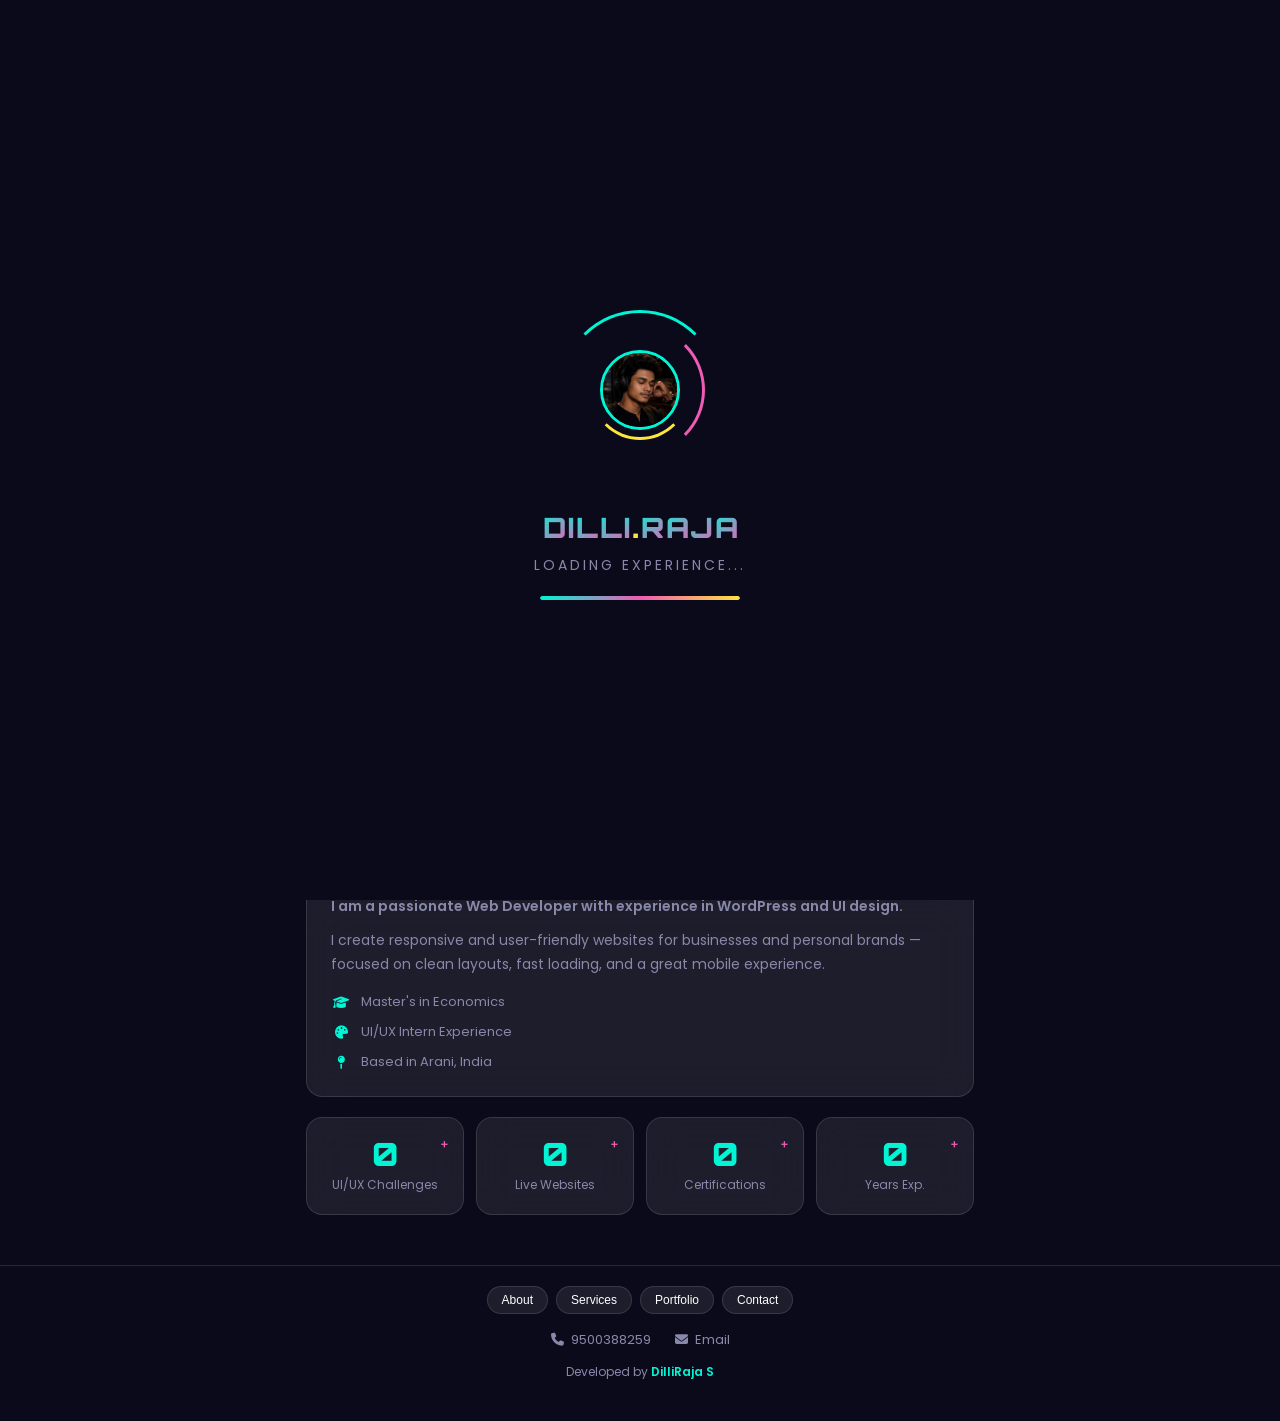
==== model/index.html @ 8b251d55 "Extract website files" ====
<!DOCTYPE html>
<html lang="en">
<head>
    <meta charset="UTF-8">
    <meta name="viewport" content="width=device-width, initial-scale=1.0, maximum-scale=1.0, user-scalable=no">
    <title>DilliRaja S - Web Developer</title>
    <link rel="stylesheet" href="css/style.css">
    <link rel="stylesheet" href="https://cdnjs.cloudflare.com/ajax/libs/font-awesome/6.5.0/css/all.min.css">
    <link href="https://fonts.googleapis.com/css2?family=Poppins:wght@300;400;500;600;700;800;900&family=Orbitron:wght@400;700;900&display=swap" rel="stylesheet">
</head>
<body>

<!-- ==================== LOADING SCREEN ==================== -->
<div id="loading-screen" class="loading-screen">
    <div class="loader-ring-container">
        <div class="loader-ring"></div>
        <div class="loader-ring"></div>
        <div class="loader-ring"></div>
        <div class="profile-loader">
            <div class="profile-img-loader">
                <img src="assets/profile.jpg" alt="DilliRaja">
            </div>
        </div>
    </div>
    <div class="loader-text">
        <span>D</span><span>I</span><span>L</span><span>L</span><span>I</span>
        <span class="loader-dot">.</span>
        <span>R</span><span>A</span><span>J</span><span>A</span>
    </div>
    <div class="loader-subtitle">Loading Experience...</div>
    <div class="loading-bar">
        <div class="loading-bar-fill"></div>
    </div>
</div>

<!-- ==================== SOUND TOGGLE ==================== -->
<button id="sound-toggle" class="sound-toggle" title="Toggle Sound">
    <i class="fas fa-volume-up"></i>
</button>

<!-- ==================== THEME TOGGLE ==================== -->
<button id="theme-toggle" class="theme-toggle" title="Toggle Theme">
    <i class="fas fa-moon"></i>
</button>

<!-- ==================== COLOR PICKER ==================== -->
<button id="color-picker-btn" class="color-picker-btn" title="Change Theme Color">
    <i class="fas fa-palette"></i>
</button>
<div id="color-panel" class="color-panel">
    <div class="color-panel-header">
        <h3>Theme Colors</h3>
        <button onclick="closeColorPanel()"><i class="fas fa-times"></i></button>
    </div>
    <div class="color-panel-grid">
        <button class="color-swatch" data-color="teal" style="--sw1:#00f5d4;--sw2:#00bbf9;" title="Teal Blue">
            <span class="swatch-mix"><i></i><i></i></span><span>Teal Blue</span>
        </button>
        <button class="color-swatch" data-color="neon" style="--sw1:#00ff88;--sw2:#00cc66;" title="Neon Green">
            <span class="swatch-mix"><i></i><i></i></span><span>Neon Green</span>
        </button>
        <button class="color-swatch" data-color="purple" style="--sw1:#a855f7;--sw2:#6d28d9;" title="Purple">
            <span class="swatch-mix"><i></i><i></i></span><span>Purple</span>
        </button>
        <button class="color-swatch" data-color="pink" style="--sw1:#f15bb5;--sw2:#ff6b9d;" title="Pink">
            <span class="swatch-mix"><i></i><i></i></span><span>Pink</span>
        </button>
        <button class="color-swatch" data-color="orange" style="--sw1:#ff8800;--sw2:#ff5500;" title="Orange">
            <span class="swatch-mix"><i></i><i></i></span><span>Orange</span>
        </button>
        <button class="color-swatch" data-color="red" style="--sw1:#ff4444;--sw2:#cc0000;" title="Red">
            <span class="swatch-mix"><i></i><i></i></span><span>Red</span>
        </button>
        <button class="color-swatch" data-color="gold" style="--sw1:#ffd700;--sw2:#ffaa00;" title="Gold">
            <span class="swatch-mix"><i></i><i></i></span><span>Gold</span>
        </button>
        <button class="color-swatch" data-color="ocean" style="--sw1:#0ea5e9;--sw2:#0284c7;" title="Ocean Blue">
            <span class="swatch-mix"><i></i><i></i></span><span>Ocean</span>
        </button>
        <button class="color-swatch" data-color="mint" style="--sw1:#34d399;--sw2:#10b981;" title="Mint">
            <span class="swatch-mix"><i></i><i></i></span><span>Mint</span>
        </button>
        <button class="color-swatch" data-color="coral" style="--sw1:#fb7185;--sw2:#e11d48;" title="Coral">
            <span class="swatch-mix"><i></i><i></i></span><span>Coral</span>
        </button>
        <button class="color-swatch" data-color="lavender" style="--sw1:#c084fc;--sw2:#a855f7;" title="Lavender">
            <span class="swatch-mix"><i></i><i></i></span><span>Lavender</span>
        </button>
        <button class="color-swatch" data-color="sunset" style="--sw1:#f97316;--sw2:#ec4899;" title="Sunset Mix">
            <span class="swatch-mix"><i></i><i></i></span><span>Sunset</span>
        </button>
    </div>
</div>

<!-- ==================== LIGHTBOX ==================== -->
<div id="lightbox" class="lightbox" onclick="closeLightbox()">
    <button class="lightbox-close" onclick="closeLightbox()"><i class="fas fa-times"></i></button>
    <img id="lightbox-img" src="" alt="Preview">
    <div class="lightbox-actions">
        <button onclick="event.stopPropagation();downloadLightboxImage()"><i class="fas fa-download"></i> Download</button>
        <button onclick="event.stopPropagation();shareLightboxImage()"><i class="fas fa-share-alt"></i> Share</button>
    </div>
</div>

<!-- ==================== PARTICLES BACKGROUND ==================== -->
<canvas id="particles-canvas"></canvas>

<!-- ==================== PAGE 1: HOME ==================== -->
<div id="page-home" class="page active">
    <!-- HEADER -->
    <header class="header">
        <div class="header-left">
            <button class="btn-icon back-btn" id="btn-back" title="Back" style="display:none;">
                <i class="fas fa-arrow-left"></i>
            </button>
            <button class="btn-icon whatsapp-btn" title="WhatsApp" onclick="window.open('https://wa.me/9500388259','_blank')">
                <i class="fab fa-whatsapp"></i>
            </button>
        </div>
        <div class="header-center">
            <h2 class="page-title">DILLIRAJA S</h2>
        </div>
        <div class="header-right">
            <button class="btn-icon category-btn" id="btn-categories" title="Categories">
                <i class="fas fa-th-large"></i>
            </button>
            <button class="btn-icon next-btn" id="btn-next" title="Next Section">
                <i class="fas fa-chevron-down"></i>
            </button>
        </div>
    </header>

    <!-- HERO SECTION -->
    <section class="hero-section" id="hero">
        <div class="hero-content">
            <div class="profile-container">
                <div class="profile-ring">
                    <svg viewBox="0 0 200 200">
                        <circle cx="100" cy="100" r="90" class="ring-bg"/>
                        <circle cx="100" cy="100" r="90" class="ring-progress"/>
                    </svg>
                </div>
                <div class="profile-image">
                    <img src="assets/profile.jpg" alt="DilliRaja S">
                </div>
                <div class="profile-status">
                    <span class="status-dot"></span> Available for work
                </div>
            </div>
            <h1 class="hero-name glitch" data-text="DILLIRAJA S">DILLIRAJA S</h1>
            <p class="hero-title">
                <span class="typed-text" id="typed-text"></span>
                <span class="cursor">|</span>
            </p>
            <div class="hero-location">
                <i class="fas fa-map-marker-alt"></i> Arani, India
            </div>
        </div>

        <!-- CURVED CATEGORY BOX -->
        <div class="curved-box" id="curved-box">
            <div class="curved-box-inner">
                <div class="curved-box-header">
                    <h3><i class="fas fa-fire"></i> Explore Services</h3>
                </div>
                <div class="curved-categories">
                    <button class="curved-cat-item" data-category="about" onclick="navigateTo('about')">
                        <div class="cat-icon"><i class="fas fa-user"></i></div>
                        <span>About</span>
                    </button>
                    <button class="curved-cat-item" data-category="services" onclick="navigateTo('services')">
                        <div class="cat-icon"><i class="fas fa-cogs"></i></div>
                        <span>Services</span>
                    </button>
                    <button class="curved-cat-item" data-category="portfolio" onclick="navigateTo('portfolio')">
                        <div class="cat-icon"><i class="fas fa-briefcase"></i></div>
                        <span>Portfolio</span>
                    </button>
                    <button class="curved-cat-item" data-category="social" onclick="navigateTo('social')">
                        <div class="cat-icon"><i class="fas fa-share-alt"></i></div>
                        <span>Social</span>
                    </button>
                    <button class="curved-cat-item" data-category="contact" onclick="navigateTo('contact')">
                        <div class="cat-icon"><i class="fas fa-phone"></i></div>
                        <span>Contact</span>
                    </button>
                    <button class="curved-cat-item" data-category="form" onclick="navigateTo('form')">
                        <div class="cat-icon"><i class="fas fa-paper-plane"></i></div>
                        <span>Enquiry</span>
                    </button>
                </div>
            </div>
        </div>
    </section>

    <!-- MY STORY SECTION -->
    <section class="section" id="story-section">
        <div class="section-inner">
            <h2 class="section-title"><span class="title-accent"></span> My Story</h2>
            <div class="story-card glass-card">
                <div class="story-text">
                    <p class="story-highlight">I am a passionate Web Developer with experience in WordPress and UI design.</p>
                    <p>I create responsive and user-friendly websites for businesses and personal brands — focused on clean layouts, fast loading, and a great mobile experience.</p>
                </div>
                <div class="story-details">
                    <div class="story-item"><i class="fas fa-graduation-cap"></i> Master's in Economics</div>
                    <div class="story-item"><i class="fas fa-palette"></i> UI/UX Intern Experience</div>
                    <div class="story-item"><i class="fas fa-map-pin"></i> Based in Arani, India</div>
                </div>
            </div>
            <div class="stats-grid">
                <div class="stat-card glass-card" data-count="100">
                    <div class="stat-number">0</div>
                    <div class="stat-label">UI/UX Challenges</div>
                    <div class="stat-plus">+</div>
                </div>
                <div class="stat-card glass-card" data-count="10">
                    <div class="stat-number">0</div>
                    <div class="stat-label">Live Websites</div>
                    <div class="stat-plus">+</div>
                </div>
                <div class="stat-card glass-card" data-count="5">
                    <div class="stat-number">0</div>
                    <div class="stat-label">Certifications</div>
                    <div class="stat-plus">+</div>
                </div>
                <div class="stat-card glass-card" data-count="1">
                    <div class="stat-number">0</div>
                    <div class="stat-label">Years Exp.</div>
                    <div class="stat-plus">+</div>
                </div>
            </div>
        </div>
    </section>

    <!-- FOOTER -->
    <footer class="footer">
        <div class="footer-categories">
            <button onclick="navigateTo('about')">About</button>
            <button onclick="navigateTo('services')">Services</button>
            <button onclick="navigateTo('portfolio')">Portfolio</button>
            <button onclick="navigateTo('contact')">Contact</button>
        </div>
        <div class="footer-contact">
            <a href="tel:+9500388259"><i class="fas fa-phone"></i> 9500388259</a>
            <a href="mailto:dilliraja20et03@gmail.com"><i class="fas fa-envelope"></i> Email</a>
        </div>
        <div class="footer-developer">
            Developed by <span class="developer-name" id="developer-link">DilliRaja S</span>
        </div>
    </footer>
</div>

<!-- ==================== PAGE 2: CATEGORIES LIST ==================== -->
<div id="page-categories" class="page">
    <header class="header">
        <div class="header-left">
            <button class="btn-icon back-btn" onclick="navigateTo('home')">
                <i class="fas fa-arrow-left"></i>
            </button>
        </div>
        <div class="header-center">
            <h2 class="page-title">Categories</h2>
        </div>
        <div class="header-right"></div>
    </header>
    <section class="section categories-page">
        <div class="categories-grid">
            <button class="category-card glass-card game-hover" onclick="navigateTo('about')">
                <div class="cat-card-icon" style="--cat-color: #00f5d4;"><i class="fas fa-user-circle"></i></div>
                <h3>About</h3>
                <p>My story & journey</p>
                <div class="cat-arrow"><i class="fas fa-arrow-right"></i></div>
            </button>
            <button class="category-card glass-card game-hover" onclick="navigateTo('services')">
                <div class="cat-card-icon" style="--cat-color: #fee440;"><i class="fas fa-concierge-bell"></i></div>
                <h3>Services</h3>
                <p>What I offer</p>
                <div class="cat-arrow"><i class="fas fa-arrow-right"></i></div>
            </button>
            <button class="category-card glass-card game-hover" onclick="navigateTo('portfolio')">
                <div class="cat-card-icon" style="--cat-color: #f15bb5;"><i class="fas fa-images"></i></div>
                <h3>Portfolio</h3>
                <p>My work showcase</p>
                <div class="cat-arrow"><i class="fas fa-arrow-right"></i></div>
            </button>
            <button class="category-card glass-card game-hover" onclick="navigateTo('social')">
                <div class="cat-card-icon" style="--cat-color: #9b5de5;"><i class="fas fa-link"></i></div>
                <h3>Social Media</h3>
                <p>Connect with me</p>
                <div class="cat-arrow"><i class="fas fa-arrow-right"></i></div>
            </button>
            <button class="category-card glass-card game-hover" onclick="navigateTo('contact')">
                <div class="cat-card-icon" style="--cat-color: #00bbf9;"><i class="fas fa-address-card"></i></div>
                <h3>Contact</h3>
                <p>Get in touch</p>
                <div class="cat-arrow"><i class="fas fa-arrow-right"></i></div>
            </button>
            <button class="category-card glass-card game-hover" onclick="navigateTo('form')">
                <div class="cat-card-icon" style="--cat-color: #00f5a0;"><i class="fas fa-paper-plane"></i></div>
                <h3>Enquiry Form</h3>
                <p>Request a quote</p>
                <div class="cat-arrow"><i class="fas fa-arrow-right"></i></div>
            </button>
        </div>
    </section>
</div>

<!-- ==================== ABOUT PAGE ==================== -->
<div id="page-about" class="page">
    <header class="header">
        <div class="header-left">
            <button class="btn-icon back-btn" onclick="goBack()">
                <i class="fas fa-arrow-left"></i>
            </button>
        </div>
        <div class="header-center">
            <h2 class="page-title">About Me</h2>
        </div>
        <div class="header-right">
            <button class="btn-icon" onclick="window.open('https://wa.me/9500388259','_blank')">
                <i class="fab fa-whatsapp"></i>
            </button>
        </div>
    </header>
    <section class="section about-page">
        <div class="about-hero">
            <div class="about-profile">
                <div class="about-img-wrapper">
                    <img src="assets/profile.jpg" alt="DilliRaja S">
                    <div class="about-img-ring"></div>
                </div>
                <h2 class="about-name">DilliRaja S</h2>
                <p class="about-role">Web Developer & UI/UX Designer</p>
            </div>
        </div>
        <div class="about-story glass-card">
            <h3><i class="fas fa-book-open"></i> My Story</h3>
            <p>I am a passionate Web Developer with experience in WordPress and UI design.</p>
            <p>I create responsive and user-friendly websites for businesses and personal brands — focused on clean layouts, fast loading, and a great mobile experience.</p>
            <div class="about-details">
                <div class="about-detail-item"><i class="fas fa-graduation-cap"></i><span>Master's in Economics</span></div>
                <div class="about-detail-item"><i class="fas fa-palette"></i><span>UI/UX Intern Experience</span></div>
                <div class="about-detail-item"><i class="fas fa-map-pin"></i><span>Based in Arani, India</span></div>
            </div>
        </div>
        <div class="stats-grid">
            <div class="stat-card glass-card" data-count="100">
                <div class="stat-number">0</div>
                <div class="stat-label">UI/UX Challenges</div>
                <div class="stat-plus">+</div>
            </div>
            <div class="stat-card glass-card" data-count="10">
                <div class="stat-number">0</div>
                <div class="stat-label">Live Websites</div>
                <div class="stat-plus">+</div>
            </div>
            <div class="stat-card glass-card" data-count="5">
                <div class="stat-number">0</div>
                <div class="stat-label">Certifications</div>
                <div class="stat-plus">+</div>
            </div>
            <div class="stat-card glass-card" data-count="1">
                <div class="stat-number">0</div>
                <div class="stat-label">Years Exp.</div>
                <div class="stat-plus">+</div>
            </div>
        </div>
    </section>
</div>

<!-- ==================== SERVICES PAGE ==================== -->
<div id="page-services" class="page">
    <header class="header">
        <div class="header-left">
            <button class="btn-icon back-btn" onclick="goBack()">
                <i class="fas fa-arrow-left"></i>
            </button>
        </div>
        <div class="header-center">
            <h2 class="page-title">Services</h2>
        </div>
        <div class="header-right">
            <button class="btn-icon" onclick="window.open('https://wa.me/9500388259','_blank')">
                <i class="fab fa-whatsapp"></i>
            </button>
        </div>
    </header>
    <section class="section services-page">
        <!-- LOGO DESIGN -->
        <div class="service-section">
            <div class="service-header game-hover" onclick="toggleService(this)">
                <div class="service-icon" style="--svc-color: #00f5d4;"><i class="fas fa-paint-brush"></i></div>
                <h3>Logo Design</h3>
                <i class="fas fa-chevron-down toggle-icon"></i>
            </div>
            <div class="service-content">
                <p class="service-desc">Custom logo designs crafted to represent your brand identity.</p>
                <div class="logo-showcase">
                    <div class="logo-card game-hover" style="--logo-bg: linear-gradient(135deg, #ff4444, #cc0000);" onclick="openLightbox('assets/logo1.jpg')">
                        <div class="logo-display">
                            <img src="assets/logo1.jpg" alt="Red Logo" style="width:100%;height:100%;object-fit:cover;border-radius:50%;">
                        </div>
                        <span class="logo-label">Logo 1 - Red</span>
                        <p class="logo-explain">Bold & Passionate - Red symbolizes energy, power, and determination. Used for brands that want to grab attention instantly and create a sense of urgency.</p>
                    </div>
                    <div class="logo-card game-hover" style="--logo-bg: linear-gradient(135deg, #4488ff, #0044cc);" onclick="openLightbox('assets/logo2.jpg')">
                        <div class="logo-display">
                            <img src="assets/logo2.jpg" alt="Blue Logo" style="width:100%;height:100%;object-fit:cover;border-radius:50%;">
                        </div>
                        <span class="logo-label">Logo 2 - Blue</span>
                        <p class="logo-explain">Trust & Professional - Blue conveys reliability, wisdom, and confidence. The go-to color for corporate, tech, and finance brands worldwide.</p>
                    </div>
                    <div class="logo-card game-hover" style="--logo-bg: linear-gradient(135deg, #44cc44, #228822);" onclick="openLightbox('assets/logo3.jpg')">
                        <div class="logo-display">
                            <img src="assets/logo3.jpg" alt="Green Logo" style="width:100%;height:100%;object-fit:cover;border-radius:50%;">
                        </div>
                        <span class="logo-label">Logo 3 - Green</span>
                        <p class="logo-explain">Growth & Harmony - Green represents nature, health, and prosperity. Perfect for eco-friendly, wellness, and sustainability brands.</p>
                    </div>
                    <div class="logo-card game-hover" style="--logo-bg: linear-gradient(135deg, #885533, #553311);" onclick="openLightbox('assets/logo4.jpg')">
                        <div class="logo-display">
                            <img src="assets/logo4.jpg" alt="Brown Logo" style="width:100%;height:100%;object-fit:cover;border-radius:50%;">
                        </div>
                        <span class="logo-label">Logo 4 - Brown</span>
                        <p class="logo-explain">Earth & Stability - Brown evokes warmth, reliability, and organic feel. Suited for artisan, heritage, and handcrafted brands.</p>
                    </div>
                </div>
            </div>
        </div>

        <!-- RESPONSIVE WEBSITE BUILDER -->
        <div class="service-section">
            <div class="service-header game-hover" onclick="toggleService(this)">
                <div class="service-icon" style="--svc-color: #fee440;"><i class="fas fa-laptop-code"></i></div>
                <h3>Responsive Website Builder</h3>
                <i class="fas fa-chevron-down toggle-icon"></i>
            </div>
            <div class="service-content">
                <div class="sub-service">
                    <h4><i class="fas fa-file-code"></i> Static Website</h4>
                    <p>Clean, fast-loading static websites perfect for portfolios and landing pages.</p>
                    <a href="https://dillistudio.github.io/dilliraja/" target="_blank" class="demo-link game-hover">
                        <i class="fas fa-external-link-alt"></i> View Demo - ₹300 Website
                    </a>
                </div>
                <div class="sub-service">
                    <h4><i class="fas fa-database"></i> Dynamic Website</h4>
                    <p>Interactive websites with dynamic content and database integration.</p>
                    <a href="https://kashvivastralaya.com" target="_blank" class="demo-link game-hover">
                        <i class="fas fa-external-link-alt"></i> View Demo - E-Commerce Site
                    </a>
                </div>
                <div class="sub-service">
                    <h4><i class="fas fa-rocket"></i> Advanced Website</h4>
                    <p>Full-featured websites with admin panels, email support, and custom design.</p>
                    <a href="https://dsdsarees.lovable.app" target="_blank" class="demo-link game-hover">
                        <i class="fas fa-external-link-alt"></i> View Demo - Advanced Site
                    </a>
                </div>
            </div>
        </div>

        <!-- POST GENERATION -->
        <div class="service-section">
            <div class="service-header game-hover" onclick="toggleService(this)">
                <div class="service-icon" style="--svc-color: #f15bb5;"><i class="fas fa-pen-nib"></i></div>
                <h3>Post Generation</h3>
                <i class="fas fa-chevron-down toggle-icon"></i>
            </div>
            <div class="service-content">
                <p class="service-desc">Creative social media posts and promotional content for your business.</p>
                <div class="post-samples">
                    <div class="post-sample glass-card">
                        <div class="post-preview" style="background: linear-gradient(135deg, #667eea, #764ba2);">
                            <i class="fas fa-image"></i>
                        </div>
                        <span>Social Media Post</span>
                    </div>
                    <div class="post-sample glass-card">
                        <div class="post-preview" style="background: linear-gradient(135deg, #f093fb, #f5576c);">
                            <i class="fas fa-bullhorn"></i>
                        </div>
                        <span>Promotional Post</span>
                    </div>
                    <div class="post-sample glass-card">
                        <div class="post-preview" style="background: linear-gradient(135deg, #4facfe, #00f2fe);">
                            <i class="fas fa-ad"></i>
                        </div>
                        <span>Advertisement</span>
                    </div>
                </div>
            </div>
        </div>

        <!-- SOCIAL MEDIA MANAGEMENT -->
        <div class="service-section">
            <div class="service-header game-hover" onclick="toggleService(this)">
                <div class="service-icon" style="--svc-color: #9b5de5;"><i class="fas fa-share-alt"></i></div>
                <h3>Social Media Management</h3>
                <i class="fas fa-chevron-down toggle-icon"></i>
            </div>
            <div class="service-content">
                <p class="service-desc">Complete social media management including content creation, scheduling, and analytics.</p>
                <div class="sm-features">
                    <div class="sm-feature"><i class="fab fa-instagram"></i> Instagram</div>
                    <div class="sm-feature"><i class="fab fa-facebook"></i> Facebook</div>
                    <div class="sm-feature"><i class="fab fa-linkedin"></i> LinkedIn</div>
                    <div class="sm-feature"><i class="fab fa-twitter"></i> Twitter</div>
                </div>
            </div>
        </div>

        <!-- PRICING -->
        <div class="service-section">
            <div class="service-header game-hover" onclick="toggleService(this)">
                <div class="service-icon" style="--svc-color: #00f5a0;"><i class="fas fa-tags"></i></div>
                <h3>Pricing Plans</h3>
                <i class="fas fa-chevron-down toggle-icon"></i>
            </div>
            <div class="service-content">
                <div class="pricing-grid">
                    <div class="pricing-card glass-card">
                        <div class="pricing-badge">Basic</div>
                        <div class="pricing-price">₹300</div>
                        <p>Mini Website with Free Domain</p>
                        <span class="pricing-note">One Time Payment</span>
                    </div>
                    <div class="pricing-card glass-card">
                        <div class="pricing-badge">Plus</div>
                        <div class="pricing-price">₹500</div>
                        <p>Custom Design Website</p>
                    </div>
                    <div class="pricing-card glass-card">
                        <div class="pricing-badge">Static</div>
                        <div class="pricing-price">₹1,200</div>
                        <p>Static Website</p>
                    </div>
                    <div class="pricing-card glass-card">
                        <div class="pricing-badge">Static+</div>
                        <div class="pricing-price">₹3,000</div>
                        <p>Static + Own Domain</p>
                    </div>
                    <div class="pricing-card glass-card">
                        <div class="pricing-badge">Custom</div>
                        <div class="pricing-price">₹5,000</div>
                        <p>Static + Custom Design</p>
                    </div>
                    <div class="pricing-card glass-card">
                        <div class="pricing-badge">E-Commerce</div>
                        <div class="pricing-price">₹5,000</div>
                        <p>E-Commerce Website</p>
                    </div>
                    <div class="pricing-card glass-card">
                        <div class="pricing-badge">E-Com+</div>
                        <div class="pricing-price">₹7,000</div>
                        <p>E-Commerce + Admin Panel</p>
                    </div>
                    <div class="pricing-card glass-card featured">
                        <div class="pricing-badge">Premium</div>
                        <div class="pricing-price">₹10,000</div>
                        <p>E-Com + Custom + Admin + Domain</p>
                    </div>
                    <div class="pricing-card glass-card">
                        <div class="pricing-badge">Advanced</div>
                        <div class="pricing-price">₹10,000</div>
                        <p>Advanced Website</p>
                    </div>
                    <div class="pricing-card glass-card">
                        <div class="pricing-badge">Advanced+</div>
                        <div class="pricing-price">₹12,000</div>
                        <p>Advanced + Own Domain</p>
                    </div>
                    <div class="pricing-card glass-card featured">
                        <div class="pricing-badge">Pro</div>
                        <div class="pricing-price">₹15,000</div>
                        <p>Advanced + Domain + Admin + Email + Custom</p>
                    </div>
                    <div class="pricing-card glass-card">
                        <div class="pricing-badge">Enterprise</div>
                        <div class="pricing-price">₹20,000+</div>
                        <p>More Products & Solutions</p>
                    </div>
                </div>
            </div>
        </div>
    </section>
</div>

<!-- ==================== PORTFOLIO PAGE ==================== -->
<div id="page-portfolio" class="page">
    <header class="header">
        <div class="header-left">
            <button class="btn-icon back-btn" onclick="goBack()">
                <i class="fas fa-arrow-left"></i>
            </button>
        </div>
        <div class="header-center">
            <h2 class="page-title">Portfolio</h2>
        </div>
        <div class="header-right">
            <button class="btn-icon" onclick="window.open('https://wa.me/9500388259','_blank')">
                <i class="fab fa-whatsapp"></i>
            </button>
        </div>
    </header>
    <section class="section portfolio-page">
        <div class="portfolio-grid">
            <div class="portfolio-card glass-card game-hover">
                <div class="portfolio-img" style="background: linear-gradient(135deg, #ff6b6b, #ee5a24);">
                    <i class="fas fa-palette"></i>
                </div>
                <div class="portfolio-info">
                    <h3>Logo Design Collection</h3>
                    <p>Custom brand identity logos</p>
                    <div class="portfolio-tags">
                        <span>Logo</span><span>Branding</span><span>Design</span>
                    </div>
                </div>
            </div>
            <a href="https://dillistudio.github.io/dilliraja/" target="_blank" class="portfolio-card glass-card game-hover">
                <div class="portfolio-img" style="background: linear-gradient(135deg, #00f5d4, #00bbf9);">
                    <i class="fas fa-mobile-alt"></i>
                </div>
                <div class="portfolio-info">
                    <h3>Mini Website - ₹300</h3>
                    <p>Responsive mini website with free domain</p>
                    <span class="demo-badge"><i class="fas fa-external-link-alt"></i> Live Demo</span>
                </div>
            </a>
            <a href="https://dillistudio.github.io/kickstartdigital" target="_blank" class="portfolio-card glass-card game-hover">
                <div class="portfolio-img" style="background: linear-gradient(135deg, #fee440, #f15bb5);">
                    <i class="fas fa-globe"></i>
                </div>
                <div class="portfolio-info">
                    <h3>Static Website - ₹1,200</h3>
                    <p>Professional static website</p>
                    <span class="demo-badge"><i class="fas fa-external-link-alt"></i> Live Demo</span>
                </div>
            </a>
            <a href="https://test.learnova.in" target="_blank" class="portfolio-card glass-card game-hover">
                <div class="portfolio-img" style="background: linear-gradient(135deg, #9b5de5, #f15bb5);">
                    <i class="fas fa-server"></i>
                </div>
                <div class="portfolio-info">
                    <h3>5 Page Static - ₹5,000</h3>
                    <p>Static website with own domain</p>
                    <span class="demo-badge"><i class="fas fa-external-link-alt"></i> Live Demo</span>
                </div>
            </a>
            <a href="https://kashvivastralaya.com" target="_blank" class="portfolio-card glass-card game-hover">
                <div class="portfolio-img" style="background: linear-gradient(135deg, #00bbf9, #9b5de5);">
                    <i class="fas fa-shopping-cart"></i>
                </div>
                <div class="portfolio-info">
                    <h3>E-Commerce Site - ₹7,000</h3>
                    <p>Dynamic e-commerce with own domain</p>
                    <span class="demo-badge"><i class="fas fa-external-link-alt"></i> Live Demo</span>
                </div>
            </a>
            <a href="https://dsdsarees.lovable.app" target="_blank" class="portfolio-card glass-card game-hover">
                <div class="portfolio-img" style="background: linear-gradient(135deg, #f5576c, #ff6b6b);">
                    <i class="fas fa-rocket"></i>
                </div>
                <div class="portfolio-info">
                    <h3>Advanced Website</h3>
                    <p>Email, login, admin, product management</p>
                    <span class="demo-badge"><i class="fas fa-external-link-alt"></i> Live Demo</span>
                </div>
            </a>
        </div>

        <!-- POSTS SECTION -->
        <div class="posts-section">
            <h3 class="section-subtitle"><i class="fas fa-pen-fancy"></i> Duzhine IT Solutions - Posts</h3>
            <div class="posts-grid">
                <div class="post-card glass-card game-hover" onclick="openLightbox('assets/post%201.png')">
                    <div class="post-thumb" style="background: url('assets/post%201.png') center/cover, linear-gradient(135deg, #667eea, #764ba2);">
                    </div>
                    <span>Post 1</span>
                </div>
                <div class="post-card glass-card game-hover" onclick="openLightbox('assets/post%202.png')">
                    <div class="post-thumb" style="background: url('assets/post%202.png') center/cover, linear-gradient(135deg, #f093fb, #f5576c);">
                    </div>
                    <span>Post 2</span>
                </div>
                <div class="post-card glass-card game-hover" onclick="openLightbox('assets/post%203.png')">
                    <div class="post-thumb" style="background: url('assets/post%203.png') center/cover, linear-gradient(135deg, #4facfe, #00f2fe);">
                    </div>
                    <span>Post 3</span>
                </div>
                <div class="post-card glass-card game-hover" onclick="openLightbox('assets/post%204.png')">
                    <div class="post-thumb" style="background: url('assets/post%204.png') center/cover, linear-gradient(135deg, #43e97b, #38f9d7);">
                    </div>
                    <span>Post 4</span>
                </div>
                <div class="post-card glass-card game-hover" onclick="openLightbox('assets/post%205.png')">
                    <div class="post-thumb" style="background: url('assets/post%205.png') center/cover, linear-gradient(135deg, #fa709a, #fee140);">
                    </div>
                    <span>Post 5</span>
                </div>
                <div class="post-card glass-card game-hover" onclick="openLightbox('assets/post%206.png')">
                    <div class="post-thumb" style="background: url('assets/post%206.png') center/cover, linear-gradient(135deg, #a18cd1, #fbc2eb);">
                    </div>
                    <span>Post 6</span>
                </div>
            </div>
        </div>
    </section>
</div>

<!-- ==================== SOCIAL MEDIA PAGE ==================== -->
<div id="page-social" class="page">
    <header class="header">
        <div class="header-left">
            <button class="btn-icon back-btn" onclick="goBack()">
                <i class="fas fa-arrow-left"></i>
            </button>
        </div>
        <div class="header-center">
            <h2 class="page-title">Social Media</h2>
        </div>
        <div class="header-right"></div>
    </header>
    <section class="section social-page">
        <div class="social-links">
            <a href="https://www.instagram.com/im_dilliraja?igsh=MXZ1OHJnYTZiNmQ2Zg==" target="_blank" class="social-card glass-card game-hover" style="--social-color: #E4405F;">
                <div class="social-icon"><i class="fab fa-instagram"></i></div>
                <div class="social-info">
                    <h3>Instagram</h3>
                    <p>@im_dilliraja</p>
                </div>
                <i class="fas fa-external-link-alt social-arrow"></i>
            </a>
            <a href="https://www.facebook.com/dilli.raja.5264" target="_blank" class="social-card glass-card game-hover" style="--social-color: #1877F2;">
                <div class="social-icon"><i class="fab fa-facebook-f"></i></div>
                <div class="social-info">
                    <h3>Facebook</h3>
                    <p>Dilli Raja</p>
                </div>
                <i class="fas fa-external-link-alt social-arrow"></i>
            </a>
            <a href="https://www.linkedin.com/in/dilliraja-s-88a68327a?utm_source=share_via&utm_content=profile&utm_medium=member_android" target="_blank" class="social-card glass-card game-hover" style="--social-color: #0A66C2;">
                <div class="social-icon"><i class="fab fa-linkedin-in"></i></div>
                <div class="social-info">
                    <h3>LinkedIn</h3>
                    <p>DilliRaja S</p>
                </div>
                <i class="fas fa-external-link-alt social-arrow"></i>
            </a>
            <a href="https://dillistudio.github.io/dilliraja/" target="_blank" class="social-card glass-card game-hover" style="--social-color: #00f5d4;">
                <div class="social-icon"><i class="fas fa-globe"></i></div>
                <div class="social-info">
                    <h3>Portfolio</h3>
                    <p>dillistudio.github.io</p>
                </div>
                <i class="fas fa-external-link-alt social-arrow"></i>
            </a>
            <div class="social-card glass-card coming-soon" style="--social-color: #333;">
                <div class="social-icon"><i class="fab fa-github"></i></div>
                <div class="social-info">
                    <h3>GitHub</h3>
                    <p>Coming Soon</p>
                </div>
                <span class="coming-badge">Soon</span>
            </div>
            <div class="social-card glass-card coming-soon" style="--social-color: #333;">
                <div class="social-icon"><i class="fas fa-ellipsis-h"></i></div>
                <div class="social-info">
                    <h3>More</h3>
                    <p>Coming Soon</p>
                </div>
                <span class="coming-badge">Soon</span>
            </div>
        </div>
    </section>
</div>

<!-- ==================== CONTACT PAGE ==================== -->
<div id="page-contact" class="page">
    <header class="header">
        <div class="header-left">
            <button class="btn-icon back-btn" onclick="goBack()">
                <i class="fas fa-arrow-left"></i>
            </button>
        </div>
        <div class="header-center">
            <h2 class="page-title">Contact</h2>
        </div>
        <div class="header-right"></div>
    </header>
    <section class="section contact-page">
        <div class="contact-cards">
            <a href="tel:+9500388259" class="contact-card glass-card game-hover">
                <div class="contact-icon"><i class="fas fa-phone-alt"></i></div>
                <h3>Phone</h3>
                <p>+91 9500388259</p>
            </a>
            <a href="mailto:dilliraja20et03@gmail.com" class="contact-card glass-card game-hover">
                <div class="contact-icon"><i class="fas fa-envelope"></i></div>
                <h3>Email</h3>
                <p>dilliraja20et03@gmail.com</p>
            </a>
            <div class="contact-card glass-card game-hover" onclick="window.open('https://wa.me/9500388259','_blank')">
                <div class="contact-icon" style="background: #25D366;"><i class="fab fa-whatsapp"></i></div>
                <h3>WhatsApp</h3>
                <p>Chat with me</p>
            </div>
        </div>

        <!-- SAVE CONTACT -->
        <div class="save-contact-section glass-card">
            <h3><i class="fas fa-address-book"></i> Save Contact</h3>
            <p>Save my contact details to your phone</p>
            <button class="btn-primary game-hover" id="btn-save-contact">
                <i class="fas fa-download"></i> Save Contact Card
            </button>
            <button class="btn-secondary game-hover" id="btn-share-contact">
                <i class="fas fa-share-alt"></i> Share Contact
            </button>
        </div>

        <!-- SHARE TO DEVICES -->
        <div class="share-devices glass-card">
            <h3><i class="fas fa-share-alt"></i> Share to Devices</h3>
            <p>Send my profile to any device</p>
            <div class="share-device-grid">
                <button class="share-device-btn game-hover" onclick="shareVia('bluetooth')">
                    <i class="fas fa-bluetooth-b"></i>
                    <span>Bluetooth</span>
                </button>
                <button class="share-device-btn game-hover" onclick="shareVia('email')">
                    <i class="fas fa-envelope"></i>
                    <span>Email</span>
                </button>
                <button class="share-device-btn game-hover" onclick="shareVia('whatsapp')">
                    <i class="fab fa-whatsapp"></i>
                    <span>WhatsApp</span>
                </button>
                <button class="share-device-btn game-hover" onclick="shareVia('telegram')">
                    <i class="fab fa-telegram"></i>
                    <span>Telegram</span>
                </button>
                <button class="share-device-btn game-hover" onclick="shareVia('sms')">
                    <i class="fas fa-sms"></i>
                    <span>SMS</span>
                </button>
                <button class="share-device-btn game-hover" onclick="shareVia('clipboard')">
                    <i class="fas fa-copy"></i>
                    <span>Copy Link</span>
                </button>
            </div>
        </div>

        <!-- BOOK VIA WHATSAPP -->
        <div class="whatsapp-book glass-card">
            <h3><i class="fab fa-whatsapp"></i> Book via WhatsApp</h3>
            <p>Quick booking for website development</p>
            <a href="https://wa.me/9500388259?text=Hi%20DilliRaja!%20I%20want%20to%20book%20a%20website." target="_blank" class="btn-whatsapp game-hover">
                <i class="fab fa-whatsapp"></i> Book Now - 9500388259
            </a>
        </div>
    </section>
</div>

<!-- ==================== ENQUIRY FORM PAGE ==================== -->
<div id="page-form" class="page">
    <header class="header">
        <div class="header-left">
            <button class="btn-icon back-btn" onclick="goBack()">
                <i class="fas fa-arrow-left"></i>
            </button>
        </div>
        <div class="header-center">
            <h2 class="page-title">Enquiry Form</h2>
        </div>
        <div class="header-right"></div>
    </header>
    <section class="section form-page">
        <form id="enquiry-form" class="enquiry-form glass-card">
            <div class="form-group">
                <label><i class="fas fa-user"></i> Name</label>
                <input type="text" id="form-name" placeholder="Your Name" required>
            </div>
            <div class="form-group">
                <label><i class="fas fa-envelope"></i> Email</label>
                <input type="email" id="form-email" placeholder="Your Email" required>
            </div>
            <div class="form-group">
                <label><i class="fas fa-phone"></i> Phone Number</label>
                <input type="tel" id="form-phone" placeholder="Your Phone Number" required>
            </div>
            <div class="form-group">
                <label><i class="fas fa-concierge-bell"></i> Select Service</label>
                <select id="form-service" required>
                    <option value="">-- Select a Plan --</option>
                    <option value="300">₹300 - Mini Website with Free Domain (One Time)</option>
                    <option value="500">₹500 - Plus Custom Design</option>
                    <option value="1000">₹1,000 - Static Website</option>
                    <option value="3000">₹3,000 - Static + Own Domain</option>
                    <option value="5000">₹5,000 - Static + Custom Design</option>
                    <option value="5000-ecom">₹5,000 - E-Commerce Website</option>
                    <option value="7000">₹7,000 - E-Commerce + Admin Panel</option>
                    <option value="10000-ecom">₹10,000 - E-Com + Custom + Admin + Domain</option>
                    <option value="10000-adv">₹10,000 - Advanced Website</option>
                    <option value="12000">₹12,000 - Advanced + Own Domain</option>
                    <option value="15000">₹15,000 - Advanced + Domain + Admin + Email + Custom</option>
                    <option value="20000">₹20,000+ - More Products</option>
                </select>
            </div>
            <div class="form-group">
                <label><i class="fas fa-comment"></i> Message (Optional)</label>
                <textarea id="form-message" placeholder="Tell me about your project..." rows="3"></textarea>
            </div>
            <button type="submit" class="btn-primary btn-submit game-hover">
                <i class="fas fa-paper-plane"></i> Send Enquiry
            </button>
        </form>
    </section>
</div>

<!-- ==================== TOAST NOTIFICATION ==================== -->
<div id="toast" class="toast"></div>

<script src="js/script.js"></script>
</body>
</html>
---- model/css/style.css ----
/* ==================== RESET & BASE ==================== */
* {
    margin: 0;
    padding: 0;
    box-sizing: border-box;
}

:root {
    --primary: #00f5d4;
    --primary-dark: #00c4aa;
    --secondary: #fee440;
    --accent: #f15bb5;
    --bg-dark: #0a0a1a;
    --bg-card: rgba(255, 255, 255, 0.05);
    --text: #ffffff;
    --text-muted: #8888aa;
    --glass: rgba(255, 255, 255, 0.08);
    --glass-border: rgba(255, 255, 255, 0.12);
    --shadow: 0 8px 32px rgba(0, 0, 0, 0.4);
    --radius: 16px;
    --radius-sm: 10px;
    --transition: all 0.3s cubic-bezier(0.4, 0, 0.2, 1);
}

body.light-theme {
    --bg-dark: #f0f2f5;
    --bg-card: rgba(0, 0, 0, 0.03);
    --text: #1a1a2e;
    --text-muted: #555577;
    --glass: rgba(255, 255, 255, 0.7);
    --glass-border: rgba(0, 0, 0, 0.1);
    --shadow: 0 8px 32px rgba(0, 0, 0, 0.1);
}

html {
    scroll-behavior: smooth;
}

body {
    font-family: 'Poppins', sans-serif;
    background: var(--bg-dark);
    color: var(--text);
    min-height: 100vh;
    overflow-x: hidden;
    -webkit-tap-highlight-color: transparent;
}

/* ==================== PARTICLES CANVAS ==================== */
#particles-canvas {
    position: fixed;
    top: 0;
    left: 0;
    width: 100%;
    height: 100%;
    z-index: 0;
    pointer-events: none;
}

/* ==================== LOADING SCREEN ==================== */
.loading-screen {
    position: fixed;
    top: 0;
    left: 0;
    width: 100%;
    height: 100%;
    background: var(--bg-dark);
    display: flex;
    flex-direction: column;
    align-items: center;
    justify-content: center;
    z-index: 10000;
    transition: opacity 0.6s ease, visibility 0.6s ease;
}

.loading-screen.hidden {
    opacity: 0;
    visibility: hidden;
    pointer-events: none;
}

.loader-ring-container {
    position: relative;
    width: 180px;
    height: 180px;
    margin-bottom: 30px;
}

.loader-ring {
    position: absolute;
    top: 50%;
    left: 50%;
    border-radius: 50%;
    border: 3px solid transparent;
    animation: spin 2s linear infinite;
}

.loader-ring:nth-child(1) {
    width: 160px;
    height: 160px;
    margin: -80px 0 0 -80px;
    border-top-color: var(--primary);
    animation-duration: 2s;
}

.loader-ring:nth-child(2) {
    width: 130px;
    height: 130px;
    margin: -65px 0 0 -65px;
    border-right-color: var(--accent);
    animation-duration: 1.5s;
    animation-direction: reverse;
}

.loader-ring:nth-child(3) {
    width: 100px;
    height: 100px;
    margin: -50px 0 0 -50px;
    border-bottom-color: var(--secondary);
    animation-duration: 1s;
}

@keyframes spin {
    to { transform: rotate(360deg); }
}

.profile-loader {
    position: absolute;
    top: 50%;
    left: 50%;
    transform: translate(-50%, -50%);
    width: 80px;
    height: 80px;
    border-radius: 50%;
    overflow: hidden;
    border: 3px solid var(--primary);
    animation: pulse-glow 1.5s ease-in-out infinite;
}

.profile-img-loader {
    width: 100%;
    height: 100%;
    background: linear-gradient(135deg, var(--primary), var(--accent));
    border-radius: 50%;
}

.profile-img-loader img {
    width: 100%;
    height: 100%;
    object-fit: cover;
}

@keyframes pulse-glow {
    0%, 100% { box-shadow: 0 0 20px rgba(0, 245, 212, 0.3); }
    50% { box-shadow: 0 0 40px rgba(0, 245, 212, 0.6); }
}

.loader-text {
    font-family: 'Orbitron', sans-serif;
    font-size: 28px;
    font-weight: 900;
    display: flex;
    gap: 2px;
    margin-bottom: 10px;
}

.loader-text span {
    display: inline-block;
    animation: bounce-letter 0.6s ease infinite;
    background: linear-gradient(135deg, var(--primary), var(--accent));
    -webkit-background-clip: text;
    -webkit-text-fill-color: transparent;
    background-clip: text;
}

.loader-text span:nth-child(2) { animation-delay: 0.05s; }
.loader-text span:nth-child(3) { animation-delay: 0.1s; }
.loader-text span:nth-child(4) { animation-delay: 0.15s; }
.loader-text span:nth-child(5) { animation-delay: 0.2s; }
.loader-text span:nth-child(6) { animation-delay: 0.25s; }
.loader-text span:nth-child(7) { animation-delay: 0.3s; }
.loader-text span:nth-child(8) { animation-delay: 0.35s; }
.loader-text span:nth-child(9) { animation-delay: 0.4s; }
.loader-text span:nth-child(10) { animation-delay: 0.45s; }

.loader-dot {
    animation: dot-pulse 0.6s ease infinite !important;
    -webkit-text-fill-color: var(--secondary) !important;
}

@keyframes bounce-letter {
    0%, 100% { transform: translateY(0); }
    50% { transform: translateY(-8px); }
}

@keyframes dot-pulse {
    0%, 100% { opacity: 1; }
    50% { opacity: 0.3; }
}

.loader-subtitle {
    color: var(--text-muted);
    font-size: 14px;
    margin-bottom: 20px;
    letter-spacing: 3px;
    text-transform: uppercase;
}

.loading-bar {
    width: 200px;
    height: 4px;
    background: rgba(255, 255, 255, 0.1);
    border-radius: 2px;
    overflow: hidden;
}

.loading-bar-fill {
    height: 100%;
    width: 0%;
    background: linear-gradient(90deg, var(--primary), var(--accent), var(--secondary));
    border-radius: 2px;
    animation: load-bar 2.5s ease-in-out forwards;
}

@keyframes load-bar {
    0% { width: 0%; }
    30% { width: 40%; }
    60% { width: 70%; }
    100% { width: 100%; }
}

/* ==================== SOUND TOGGLE ==================== */
.sound-toggle {
    position: fixed;
    bottom: 20px;
    right: 20px;
    width: 44px;
    height: 44px;
    border-radius: 50%;
    background: var(--glass);
    backdrop-filter: blur(20px);
    border: 1px solid var(--glass-border);
    color: var(--primary);
    font-size: 18px;
    cursor: pointer;
    z-index: 9999;
    transition: var(--transition);
    display: flex;
    align-items: center;
    justify-content: center;
}

.sound-toggle:hover {
    background: var(--primary);
    color: var(--bg-dark);
    transform: scale(1.1);
}

.sound-toggle.muted i::before {
    content: "\f6a9";
}

/* ==================== THEME TOGGLE ==================== */
.theme-toggle {
    position: fixed;
    bottom: 74px;
    right: 20px;
    width: 44px;
    height: 44px;
    border-radius: 50%;
    background: var(--glass);
    backdrop-filter: blur(20px);
    border: 1px solid var(--glass-border);
    color: var(--secondary);
    font-size: 18px;
    cursor: pointer;
    z-index: 9999;
    transition: var(--transition);
    display: flex;
    align-items: center;
    justify-content: center;
}

.theme-toggle:hover {
    background: var(--secondary);
    color: var(--bg-dark);
    transform: scale(1.1);
}

body.light-theme .theme-toggle i::before {
    content: "\f186";
}

/* ==================== COLOR PICKER ==================== */
.color-picker-btn {
    position: fixed;
    bottom: 128px;
    right: 20px;
    width: 44px;
    height: 44px;
    border-radius: 50%;
    background: var(--glass);
    backdrop-filter: blur(20px);
    border: 1px solid var(--glass-border);
    color: var(--accent);
    font-size: 18px;
    cursor: pointer;
    z-index: 9999;
    transition: var(--transition);
    display: flex;
    align-items: center;
    justify-content: center;
}

.color-picker-btn:hover {
    background: var(--accent);
    color: white;
    transform: scale(1.1) rotate(20deg);
}

.color-panel {
    position: fixed;
    bottom: 180px;
    right: 20px;
    width: 240px;
    background: rgba(15, 15, 35, 0.95);
    backdrop-filter: blur(30px);
    -webkit-backdrop-filter: blur(30px);
    border: 1px solid var(--glass-border);
    border-radius: 18px;
    padding: 16px;
    z-index: 10000;
    display: none;
    animation: panelSlideUp 0.3s ease;
    box-shadow: 0 15px 40px rgba(0, 0, 0, 0.5);
}

body.light-theme .color-panel {
    background: rgba(255, 255, 255, 0.95);
    border-color: rgba(0, 0, 0, 0.1);
    box-shadow: 0 15px 40px rgba(0, 0, 0, 0.15);
}

.color-panel.active {
    display: block;
}

@keyframes panelSlideUp {
    from { opacity: 0; transform: translateY(20px) scale(0.9); }
    to { opacity: 1; transform: translateY(0) scale(1); }
}

.color-panel-header {
    display: flex;
    justify-content: space-between;
    align-items: center;
    margin-bottom: 14px;
}

.color-panel-header h3 {
    font-size: 14px;
    font-weight: 600;
    color: var(--text);
}

.color-panel-header button {
    background: none;
    border: none;
    color: var(--text-muted);
    font-size: 16px;
    cursor: pointer;
    transition: var(--transition);
}

.color-panel-header button:hover {
    color: var(--accent);
    transform: rotate(90deg);
}

.color-panel-grid {
    display: grid;
    grid-template-columns: repeat(3, 1fr);
    gap: 8px;
}

.color-swatch {
    display: flex;
    flex-direction: column;
    align-items: center;
    gap: 4px;
    padding: 8px 4px;
    border-radius: 10px;
    background: transparent;
    border: 2px solid transparent;
    cursor: pointer;
    transition: var(--transition);
    font-family: 'Poppins', sans-serif;
}

.color-swatch:hover {
    background: rgba(255, 255, 255, 0.08);
    transform: scale(1.05);
}

.color-swatch.active {
    border-color: var(--text);
    background: rgba(255, 255, 255, 0.1);
}

.swatch-mix {
    display: flex;
    width: 32px;
    height: 32px;
    border-radius: 50%;
    overflow: hidden;
    box-shadow: 0 2px 8px rgba(0, 0, 0, 0.3);
}

.swatch-mix i {
    flex: 1;
    background: var(--sw1);
}

.swatch-mix i:last-child {
    background: var(--sw2);
}

.color-swatch span:last-child {
    font-size: 9px;
    color: var(--text-muted);
    white-space: nowrap;
}

body.light-theme .color-panel-grid .color-swatch span:last-child {
    color: #555;
}

/* ==================== LIGHTBOX ==================== */
.lightbox {
    position: fixed;
    top: 0;
    left: 0;
    width: 100%;
    height: 100%;
    background: rgba(0, 0, 0, 0.92);
    z-index: 100000;
    display: none;
    flex-direction: column;
    align-items: center;
    justify-content: center;
    animation: fadeIn 0.3s ease;
    cursor: pointer;
}

.lightbox.active {
    display: flex;
}

.lightbox img {
    max-width: 90%;
    max-height: 75vh;
    border-radius: 12px;
    box-shadow: 0 20px 60px rgba(0, 0, 0, 0.5);
    animation: lightboxZoom 0.3s ease;
}

@keyframes lightboxZoom {
    from { transform: scale(0.8); opacity: 0; }
    to { transform: scale(1); opacity: 1; }
}

.lightbox-close {
    position: absolute;
    top: 20px;
    right: 20px;
    width: 40px;
    height: 40px;
    border-radius: 50%;
    background: rgba(255, 255, 255, 0.15);
    border: none;
    color: white;
    font-size: 18px;
    cursor: pointer;
    transition: var(--transition);
}

.lightbox-close:hover {
    background: var(--accent);
    transform: rotate(90deg);
}

.lightbox-actions {
    display: flex;
    gap: 12px;
    margin-top: 20px;
    cursor: default;
}

.lightbox-actions button {
    padding: 10px 20px;
    border-radius: 10px;
    border: 1px solid rgba(255, 255, 255, 0.2);
    background: rgba(255, 255, 255, 0.1);
    color: white;
    font-size: 14px;
    cursor: pointer;
    transition: var(--transition);
    display: flex;
    align-items: center;
    gap: 6px;
    font-family: 'Poppins', sans-serif;
}

.lightbox-actions button:hover {
    background: var(--primary);
    color: var(--bg-dark);
}

/* ==================== SHARE DEVICES ==================== */
.share-devices {
    padding: 24px;
    text-align: center;
    margin-bottom: 16px;
}

.share-devices h3 {
    font-size: 18px;
    margin-bottom: 8px;
}

.share-devices h3 i {
    color: var(--primary);
    margin-right: 6px;
}

.share-devices p {
    font-size: 13px;
    color: var(--text-muted);
    margin-bottom: 16px;
}

.share-device-grid {
    display: grid;
    grid-template-columns: repeat(3, 1fr);
    gap: 10px;
}

.share-device-btn {
    display: flex;
    flex-direction: column;
    align-items: center;
    gap: 6px;
    padding: 14px 8px;
    border-radius: 14px;
    background: var(--glass);
    border: 1px solid var(--glass-border);
    color: var(--text);
    cursor: pointer;
    transition: var(--transition);
    font-family: 'Poppins', sans-serif;
}

.share-device-btn i {
    font-size: 22px;
    color: var(--primary);
}

.share-device-btn span {
    font-size: 11px;
    font-weight: 500;
}

.share-device-btn:hover {
    background: var(--primary);
    color: var(--bg-dark);
    transform: translateY(-3px);
}

.share-device-btn:hover i {
    color: var(--bg-dark);
}

@keyframes fadeIn {
    from { opacity: 0; }
    to { opacity: 1; }
}

/* ==================== GLASS CARD ==================== */
.glass-card {
    background: var(--glass);
    backdrop-filter: blur(20px);
    -webkit-backdrop-filter: blur(20px);
    border: 1px solid var(--glass-border);
    border-radius: var(--radius);
    transition: var(--transition);
}

/* ==================== GAME HOVER EFFECT ==================== */
.game-hover {
    position: relative;
    overflow: hidden;
    cursor: pointer;
}

.game-hover::before {
    content: '';
    position: absolute;
    top: 0;
    left: -100%;
    width: 100%;
    height: 100%;
    background: linear-gradient(90deg, transparent, rgba(255, 255, 255, 0.1), transparent);
    transition: left 0.5s ease;
    z-index: 1;
    pointer-events: none;
}

.game-hover:hover::before,
.game-hover:active::before {
    left: 100%;
}

.game-hover:hover {
    transform: translateY(-3px);
    box-shadow: 0 10px 30px rgba(0, 245, 212, 0.2);
}

.game-hover:active {
    transform: scale(0.97);
}

/* ==================== PAGES ==================== */
.page {
    display: none;
    min-height: 100vh;
    position: relative;
    z-index: 1;
    animation: pageEnter 0.5s ease;
}

.page.active {
    display: block;
}

@keyframes pageEnter {
    from {
        opacity: 0;
        transform: translateX(30px);
    }
    to {
        opacity: 1;
        transform: translateX(0);
    }
}

.section {
    padding: 80px 16px 30px;
    max-width: 600px;
    margin: 0 auto;
}

/* ==================== HEADER ==================== */
.header {
    position: fixed;
    top: 0;
    left: 0;
    right: 0;
    height: 60px;
    display: flex;
    align-items: center;
    justify-content: space-between;
    padding: 0 12px;
    background: rgba(10, 10, 26, 0.9);
    backdrop-filter: blur(20px);
    -webkit-backdrop-filter: blur(20px);
    border-bottom: 1px solid var(--glass-border);
    z-index: 1000;
}

.header-left,
.header-right {
    display: flex;
    gap: 8px;
    min-width: 90px;
}

.header-right {
    justify-content: flex-end;
}

.header-center {
    flex: 1;
    display: flex;
    justify-content: center;
    align-items: center;
}

.btn-icon {
    width: 40px;
    height: 40px;
    border-radius: 12px;
    background: var(--glass);
    border: 1px solid var(--glass-border);
    color: var(--text);
    font-size: 16px;
    cursor: pointer;
    transition: var(--transition);
    display: flex;
    align-items: center;
    justify-content: center;
}

.btn-icon:hover {
    background: var(--primary);
    color: var(--bg-dark);
    transform: scale(1.08);
}

.btn-icon:active {
    transform: scale(0.92);
}

.whatsapp-btn {
    color: #25D366;
}

.whatsapp-btn:hover {
    background: #25D366;
    color: white;
}

.logo-box {
    position: relative;
    width: 48px;
    height: 48px;
    background: linear-gradient(135deg, var(--primary), var(--accent));
    border-radius: 14px;
    display: flex;
    align-items: center;
    justify-content: center;
    animation: logo-float 3s ease-in-out infinite;
}

.logo-text {
    font-family: 'Orbitron', sans-serif;
    font-weight: 900;
    font-size: 18px;
    color: var(--bg-dark);
}

.logo-glow {
    position: absolute;
    width: 100%;
    height: 100%;
    border-radius: 14px;
    background: linear-gradient(135deg, var(--primary), var(--accent));
    filter: blur(15px);
    opacity: 0.4;
    animation: logo-glow-pulse 2s ease-in-out infinite;
}

@keyframes logo-float {
    0%, 100% { transform: translateY(0); }
    50% { transform: translateY(-3px); }
}

@keyframes logo-glow-pulse {
    0%, 100% { opacity: 0.3; transform: scale(1); }
    50% { opacity: 0.5; transform: scale(1.1); }
}

.page-title {
    font-family: 'Orbitron', sans-serif;
    font-size: 16px;
    font-weight: 700;
    letter-spacing: 2px;
}

/* ==================== HERO SECTION ==================== */
.hero-section {
    padding-top: 70px;
    padding-bottom: 20px;
    text-align: center;
    position: relative;
}

.hero-content {
    padding: 20px 16px;
}

.profile-container {
    position: relative;
    width: 160px;
    height: 160px;
    margin: 0 auto 20px;
}

.profile-ring {
    position: absolute;
    top: 0;
    left: 0;
    width: 100%;
    height: 100%;
}

.profile-ring svg {
    width: 100%;
    height: 100%;
    transform: rotate(-90deg);
}

.ring-bg {
    fill: none;
    stroke: rgba(255, 255, 255, 0.1);
    stroke-width: 4;
}

.ring-progress {
    fill: none;
    stroke: url(#ring-gradient);
    stroke: var(--primary);
    stroke-width: 4;
    stroke-linecap: round;
    stroke-dasharray: 565;
    stroke-dashoffset: 565;
    animation: ring-draw 2s ease forwards 0.5s;
}

@keyframes ring-draw {
    to { stroke-dashoffset: 0; }
}

.profile-image {
    position: absolute;
    top: 10px;
    left: 10px;
    width: 140px;
    height: 140px;
    border-radius: 50%;
    overflow: hidden;
    border: 3px solid var(--primary);
    animation: profile-appear 1s ease 0.3s both;
    background: linear-gradient(135deg, var(--primary), var(--accent));
}

.profile-image img {
    width: 100%;
    height: 100%;
    object-fit: cover;
}

@keyframes profile-appear {
    from {
        transform: scale(0) rotate(-180deg);
        opacity: 0;
    }
    to {
        transform: scale(1) rotate(0);
        opacity: 1;
    }
}

.profile-status {
    position: absolute;
    bottom: -5px;
    left: 50%;
    transform: translateX(-50%);
    background: var(--glass);
    backdrop-filter: blur(10px);
    border: 1px solid var(--glass-border);
    padding: 4px 12px;
    border-radius: 20px;
    font-size: 11px;
    white-space: nowrap;
    display: flex;
    align-items: center;
    gap: 6px;
}

.status-dot {
    width: 6px;
    height: 6px;
    border-radius: 50%;
    background: #00ff88;
    animation: status-blink 1.5s ease-in-out infinite;
}

@keyframes status-blink {
    0%, 100% { opacity: 1; }
    50% { opacity: 0.3; }
}

.hero-name {
    font-family: 'Orbitron', sans-serif;
    font-size: 28px;
    font-weight: 900;
    margin-bottom: 8px;
    background: linear-gradient(135deg, var(--primary), var(--secondary), var(--accent));
    -webkit-background-clip: text;
    -webkit-text-fill-color: transparent;
    background-clip: text;
    position: relative;
}

.glitch {
    animation: glitch-text 3s infinite;
}

@keyframes glitch-text {
    0%, 90%, 100% { transform: none; }
    92% { transform: translate(2px, -1px); }
    94% { transform: translate(-2px, 1px); }
    96% { transform: translate(1px, 2px); }
    98% { transform: translate(-1px, -2px); }
}

.hero-title {
    font-size: 16px;
    color: var(--text-muted);
    margin-bottom: 10px;
    min-height: 24px;
}

.typed-text {
    color: var(--primary);
}

.cursor {
    animation: cursor-blink 0.7s infinite;
    color: var(--primary);
}

@keyframes cursor-blink {
    0%, 50% { opacity: 1; }
    51%, 100% { opacity: 0; }
}

.hero-location {
    font-size: 13px;
    color: var(--text-muted);
}

.hero-location i {
    color: var(--accent);
}

/* ==================== CURVED BOX ==================== */
.curved-box {
    margin: 20px 16px;
    border-radius: 24px;
    background: linear-gradient(135deg, rgba(0, 245, 212, 0.1), rgba(241, 91, 181, 0.1));
    border: 1px solid var(--glass-border);
    padding: 20px;
    animation: box-appear 0.8s ease 1s both;
    backdrop-filter: blur(20px);
}

@keyframes box-appear {
    from {
        opacity: 0;
        transform: translateY(30px) scale(0.9);
    }
    to {
        opacity: 1;
        transform: translateY(0) scale(1);
    }
}

.curved-box-header {
    display: flex;
    justify-content: space-between;
    align-items: center;
    margin-bottom: 16px;
}

.curved-box-header h3 {
    font-size: 16px;
    font-weight: 600;
}

.curved-box-header h3 i {
    color: var(--secondary);
    margin-right: 6px;
}

.curved-box-close {
    background: none;
    border: none;
    color: var(--text-muted);
    font-size: 18px;
    cursor: pointer;
    transition: var(--transition);
}

.curved-box-close:hover {
    color: var(--accent);
    transform: rotate(90deg);
}

.curved-categories {
    display: grid;
    grid-template-columns: repeat(3, 1fr);
    gap: 12px;
}

.curved-cat-item {
    display: flex;
    flex-direction: column;
    align-items: center;
    gap: 8px;
    padding: 16px 8px;
    border-radius: 16px;
    background: var(--glass);
    border: 1px solid var(--glass-border);
    color: var(--text);
    font-size: 12px;
    font-weight: 500;
    cursor: pointer;
    transition: var(--transition);
}

.curved-cat-item:active {
    transform: scale(0.92);
}

.cat-icon {
    width: 44px;
    height: 44px;
    border-radius: 14px;
    background: linear-gradient(135deg, var(--primary), var(--accent));
    display: flex;
    align-items: center;
    justify-content: center;
    font-size: 18px;
    color: var(--bg-dark);
    transition: var(--transition);
}

.curved-cat-item:hover .cat-icon {
    transform: rotateY(180deg);
    box-shadow: 0 0 20px rgba(0, 245, 212, 0.4);
}

/* ==================== STORY SECTION ==================== */
.section-title {
    font-family: 'Orbitron', sans-serif;
    font-size: 22px;
    font-weight: 700;
    margin-bottom: 20px;
    display: flex;
    align-items: center;
    gap: 10px;
}

.title-accent {
    width: 4px;
    height: 24px;
    background: linear-gradient(135deg, var(--primary), var(--accent));
    border-radius: 2px;
}

.story-card {
    padding: 24px;
    margin-bottom: 20px;
}

.story-text {
    margin-bottom: 16px;
}

.story-highlight {
    font-size: 16px;
    font-weight: 600;
    color: var(--primary);
    margin-bottom: 10px;
    line-height: 1.6;
}

.story-text p {
    font-size: 14px;
    color: var(--text-muted);
    line-height: 1.7;
}

.story-details {
    display: flex;
    flex-direction: column;
    gap: 10px;
}

.story-item {
    display: flex;
    align-items: center;
    gap: 10px;
    font-size: 13px;
    color: var(--text-muted);
}

.story-item i {
    color: var(--primary);
    width: 20px;
    text-align: center;
}

/* ==================== STATS ==================== */
.stats-grid {
    display: grid;
    grid-template-columns: repeat(2, 1fr);
    gap: 12px;
}

.stat-card {
    padding: 20px;
    text-align: center;
    position: relative;
    overflow: hidden;
}

.stat-card::after {
    content: '';
    position: absolute;
    top: 0;
    left: 0;
    width: 100%;
    height: 3px;
    background: linear-gradient(90deg, var(--primary), var(--accent));
    transform: scaleX(0);
    transition: transform 0.5s ease;
}

.stat-card:hover::after {
    transform: scaleX(1);
}

.stat-number {
    font-family: 'Orbitron', sans-serif;
    font-size: 32px;
    font-weight: 900;
    color: var(--primary);
    line-height: 1;
}

.stat-plus {
    font-family: 'Orbitron', sans-serif;
    font-size: 16px;
    color: var(--accent);
    position: absolute;
    top: 15px;
    right: 15px;
}

.stat-label {
    font-size: 12px;
    color: var(--text-muted);
    margin-top: 6px;
}

/* ==================== CATEGORIES PAGE ==================== */
.categories-grid {
    display: grid;
    grid-template-columns: repeat(2, 1fr);
    gap: 14px;
    padding-top: 10px;
}

.category-card {
    padding: 24px 16px;
    text-align: center;
    display: flex;
    flex-direction: column;
    align-items: center;
    gap: 10px;
    border: none;
    color: var(--text);
    cursor: pointer;
}

.cat-card-icon {
    width: 56px;
    height: 56px;
    border-radius: 18px;
    background: linear-gradient(135deg, var(--cat-color), transparent);
    display: flex;
    align-items: center;
    justify-content: center;
    font-size: 24px;
    transition: var(--transition);
}

.category-card:hover .cat-card-icon {
    transform: scale(1.15) rotate(10deg);
    box-shadow: 0 0 25px color-mix(in srgb, var(--cat-color) 40%, transparent);
}

.category-card h3 {
    font-size: 15px;
    font-weight: 600;
}

.category-card p {
    font-size: 12px;
    color: var(--text-muted);
}

.cat-arrow {
    margin-top: auto;
    color: var(--primary);
    opacity: 0;
    transform: translateX(-10px);
    transition: var(--transition);
}

.category-card:hover .cat-arrow {
    opacity: 1;
    transform: translateX(0);
}

/* ==================== ABOUT PAGE ==================== */
.about-hero {
    text-align: center;
    padding: 20px 0;
}

.about-profile {
    display: flex;
    flex-direction: column;
    align-items: center;
    gap: 12px;
}

.about-img-wrapper {
    position: relative;
    width: 140px;
    height: 140px;
}

.about-img-wrapper img {
    width: 100%;
    height: 100%;
    border-radius: 50%;
    object-fit: cover;
    border: 3px solid var(--primary);
    background: linear-gradient(135deg, var(--primary), var(--accent));
}

.about-img-ring {
    position: absolute;
    top: -5px;
    left: -5px;
    right: -5px;
    bottom: -5px;
    border-radius: 50%;
    border: 2px dashed var(--primary);
    animation: ring-rotate 10s linear infinite;
}

@keyframes ring-rotate {
    to { transform: rotate(360deg); }
}

.about-name {
    font-family: 'Orbitron', sans-serif;
    font-size: 24px;
    font-weight: 700;
    background: linear-gradient(135deg, var(--primary), var(--accent));
    -webkit-background-clip: text;
    -webkit-text-fill-color: transparent;
    background-clip: text;
}

.about-role {
    color: var(--text-muted);
    font-size: 14px;
}

.about-story {
    padding: 24px;
    margin: 20px 0;
}

.about-story h3 {
    font-size: 18px;
    margin-bottom: 12px;
    display: flex;
    align-items: center;
    gap: 8px;
}

.about-story h3 i {
    color: var(--primary);
}

.about-story p {
    font-size: 14px;
    color: var(--text-muted);
    line-height: 1.7;
    margin-bottom: 10px;
}

.about-details {
    margin-top: 16px;
    display: flex;
    flex-direction: column;
    gap: 12px;
}

.about-detail-item {
    display: flex;
    align-items: center;
    gap: 12px;
    padding: 10px;
    background: var(--glass);
    border-radius: var(--radius-sm);
    font-size: 13px;
}

.about-detail-item i {
    color: var(--primary);
    width: 24px;
    text-align: center;
    font-size: 16px;
}

/* ==================== SERVICES PAGE ==================== */
.service-section {
    margin-bottom: 16px;
}

.service-header {
    display: flex;
    align-items: center;
    gap: 12px;
    padding: 16px;
    border-radius: var(--radius);
    background: var(--glass);
    border: 1px solid var(--glass-border);
    cursor: pointer;
    transition: var(--transition);
}

.service-header:hover {
    border-color: var(--primary);
}

.service-icon {
    width: 44px;
    height: 44px;
    min-width: 44px;
    border-radius: 12px;
    background: linear-gradient(135deg, var(--svc-color), transparent);
    display: flex;
    align-items: center;
    justify-content: center;
    font-size: 18px;
    color: var(--text);
}

.service-header h3 {
    flex: 1;
    font-size: 15px;
    font-weight: 600;
}

.toggle-icon {
    color: var(--text-muted);
    transition: var(--transition);
}

.service-header.active .toggle-icon {
    transform: rotate(180deg);
    color: var(--primary);
}

.service-content {
    max-height: 0;
    overflow: hidden;
    transition: max-height 0.5s ease, padding 0.3s ease;
    padding: 0 16px;
}

.service-content.open {
    max-height: 2000px;
    padding: 16px;
}

.service-desc {
    font-size: 14px;
    color: var(--text-muted);
    line-height: 1.6;
    margin-bottom: 16px;
}

/* Logo Showcase */
.logo-showcase {
    display: grid;
    grid-template-columns: repeat(2, 1fr);
    gap: 12px;
}

.logo-card {
    border-radius: 16px;
    padding: 20px;
    text-align: center;
    background: var(--logo-bg);
    transition: var(--transition);
    cursor: pointer;
}

.logo-card:hover {
    transform: translateY(-5px) scale(1.02);
    box-shadow: 0 10px 30px rgba(0, 0, 0, 0.3);
}

.logo-display {
    width: 60px;
    height: 60px;
    margin: 0 auto 10px;
    background: rgba(255, 255, 255, 0.2);
    border-radius: 50%;
    display: flex;
    align-items: center;
    justify-content: center;
    font-size: 24px;
    color: white;
    overflow: hidden;
    backdrop-filter: blur(10px);
}

.logo-label {
    font-weight: 600;
    font-size: 14px;
    display: block;
    margin-bottom: 6px;
}

.logo-explain {
    font-size: 11px;
    opacity: 0.85;
    line-height: 1.5;
}

/* Sub-services */
.sub-service {
    padding: 16px;
    margin-bottom: 12px;
    background: var(--glass);
    border-radius: var(--radius-sm);
    border-left: 3px solid var(--primary);
}

.sub-service h4 {
    font-size: 14px;
    font-weight: 600;
    margin-bottom: 8px;
    display: flex;
    align-items: center;
    gap: 8px;
}

.sub-service h4 i {
    color: var(--primary);
}

.sub-service p {
    font-size: 13px;
    color: var(--text-muted);
    margin-bottom: 10px;
}

.demo-link {
    display: inline-flex;
    align-items: center;
    gap: 6px;
    padding: 8px 16px;
    background: linear-gradient(135deg, var(--primary), var(--accent));
    color: var(--bg-dark);
    text-decoration: none;
    border-radius: 8px;
    font-size: 13px;
    font-weight: 600;
    transition: var(--transition);
}

.demo-link:hover {
    transform: scale(1.05);
    box-shadow: 0 5px 20px rgba(0, 245, 212, 0.3);
}

/* Post Samples */
.post-samples {
    display: grid;
    grid-template-columns: repeat(3, 1fr);
    gap: 10px;
}

.post-sample {
    padding: 16px 8px;
    text-align: center;
}

.post-preview {
    width: 50px;
    height: 50px;
    margin: 0 auto 8px;
    border-radius: 12px;
    display: flex;
    align-items: center;
    justify-content: center;
    font-size: 20px;
    color: white;
}

.post-sample span {
    font-size: 11px;
    color: var(--text-muted);
}

/* Social Media Features */
.sm-features {
    display: grid;
    grid-template-columns: repeat(2, 1fr);
    gap: 10px;
}

.sm-feature {
    display: flex;
    align-items: center;
    gap: 10px;
    padding: 12px;
    background: var(--glass);
    border-radius: var(--radius-sm);
    font-size: 13px;
}

.sm-feature i {
    font-size: 20px;
}

.sm-feature:nth-child(1) i { color: #E4405F; }
.sm-feature:nth-child(2) i { color: #1877F2; }
.sm-feature:nth-child(3) i { color: #0A66C2; }
.sm-feature:nth-child(4) i { color: #1DA1F2; }

/* Pricing Grid */
.pricing-grid {
    display: grid;
    grid-template-columns: repeat(2, 1fr);
    gap: 12px;
}

.pricing-card {
    padding: 16px;
    text-align: center;
    position: relative;
}

.pricing-card.featured {
    border-color: var(--primary);
    background: linear-gradient(135deg, rgba(0, 245, 212, 0.1), rgba(241, 91, 181, 0.1));
    grid-column: span 2;
}

.pricing-badge {
    display: inline-block;
    padding: 3px 10px;
    background: var(--primary);
    color: var(--bg-dark);
    border-radius: 20px;
    font-size: 10px;
    font-weight: 700;
    text-transform: uppercase;
    margin-bottom: 8px;
}

.pricing-price {
    font-family: 'Orbitron', sans-serif;
    font-size: 22px;
    font-weight: 900;
    color: var(--primary);
    margin-bottom: 4px;
}

.pricing-card p {
    font-size: 12px;
    color: var(--text-muted);
}

.pricing-note {
    font-size: 10px;
    color: var(--accent);
    display: block;
    margin-top: 4px;
}

/* ==================== PORTFOLIO PAGE ==================== */
.portfolio-grid {
    display: flex;
    flex-direction: column;
    gap: 14px;
}

.portfolio-card {
    display: flex;
    overflow: hidden;
    text-decoration: none;
    color: var(--text);
    border: none;
}

.portfolio-img {
    width: 100px;
    min-width: 100px;
    display: flex;
    align-items: center;
    justify-content: center;
    font-size: 32px;
    color: white;
}

.portfolio-info {
    padding: 16px;
    flex: 1;
}

.portfolio-info h3 {
    font-size: 15px;
    font-weight: 600;
    margin-bottom: 4px;
}

.portfolio-info p {
    font-size: 12px;
    color: var(--text-muted);
    margin-bottom: 8px;
}

.portfolio-tags {
    display: flex;
    gap: 6px;
    flex-wrap: wrap;
}

.portfolio-tags span {
    padding: 2px 8px;
    background: var(--glass);
    border-radius: 10px;
    font-size: 10px;
    color: var(--primary);
}

.demo-badge {
    display: inline-flex;
    align-items: center;
    gap: 4px;
    padding: 4px 10px;
    background: var(--primary);
    color: var(--bg-dark);
    border-radius: 6px;
    font-size: 11px;
    font-weight: 600;
}

/* Posts */
.posts-section {
    margin-top: 30px;
}

.section-subtitle {
    font-size: 16px;
    font-weight: 600;
    margin-bottom: 16px;
    display: flex;
    align-items: center;
    gap: 8px;
}

.section-subtitle i {
    color: var(--primary);
}

.posts-grid {
    display: grid;
    grid-template-columns: repeat(3, 1fr);
    gap: 10px;
}

.post-card {
    text-align: center;
    padding: 12px 8px;
}

.post-thumb {
    width: 100%;
    height: 80px;
    border-radius: 10px;
    display: flex;
    align-items: center;
    justify-content: center;
    font-size: 24px;
    color: white;
    margin-bottom: 8px;
}

.post-card span {
    font-size: 12px;
    color: var(--text-muted);
}

/* ==================== SOCIAL MEDIA PAGE ==================== */
.social-links {
    display: flex;
    flex-direction: column;
    gap: 12px;
}

.social-card {
    display: flex;
    align-items: center;
    gap: 14px;
    padding: 16px;
    text-decoration: none;
    color: var(--text);
    border: none;
}

.social-icon {
    width: 50px;
    height: 50px;
    min-width: 50px;
    border-radius: 14px;
    background: var(--social-color);
    display: flex;
    align-items: center;
    justify-content: center;
    font-size: 22px;
    color: white;
    transition: var(--transition);
}

.social-card:hover .social-icon {
    transform: scale(1.1) rotate(-5deg);
}

.social-info {
    flex: 1;
}

.social-info h3 {
    font-size: 15px;
    font-weight: 600;
}

.social-info p {
    font-size: 12px;
    color: var(--text-muted);
}

.social-arrow {
    color: var(--text-muted);
    transition: var(--transition);
}

.social-card:hover .social-arrow {
    color: var(--primary);
    transform: translate(3px, -3px);
}

.coming-soon {
    opacity: 0.5;
    cursor: default;
}

.coming-badge {
    padding: 4px 10px;
    background: rgba(255, 255, 255, 0.1);
    border-radius: 20px;
    font-size: 11px;
    color: var(--text-muted);
}

/* ==================== CONTACT PAGE ==================== */
.contact-cards {
    display: grid;
    grid-template-columns: repeat(3, 1fr);
    gap: 12px;
    margin-bottom: 20px;
}

.contact-card {
    text-align: center;
    padding: 20px 12px;
    text-decoration: none;
    color: var(--text);
    border: none;
}

.contact-icon {
    width: 50px;
    height: 50px;
    margin: 0 auto 10px;
    border-radius: 14px;
    background: linear-gradient(135deg, var(--primary), var(--accent));
    display: flex;
    align-items: center;
    justify-content: center;
    font-size: 20px;
    color: var(--bg-dark);
    transition: var(--transition);
}

.contact-card:hover .contact-icon {
    transform: rotateY(180deg);
}

.contact-card h3 {
    font-size: 13px;
    font-weight: 600;
    margin-bottom: 4px;
}

.contact-card p {
    font-size: 11px;
    color: var(--text-muted);
}

/* Save Contact */
.save-contact-section,
.whatsapp-book {
    padding: 24px;
    text-align: center;
    margin-bottom: 16px;
}

.save-contact-section h3,
.whatsapp-book h3 {
    font-size: 18px;
    margin-bottom: 8px;
}

.save-contact-section h3 i,
.whatsapp-book h3 i {
    color: var(--primary);
    margin-right: 6px;
}

.save-contact-section p,
.whatsapp-book p {
    font-size: 13px;
    color: var(--text-muted);
    margin-bottom: 16px;
}

.btn-primary {
    display: inline-flex;
    align-items: center;
    gap: 8px;
    padding: 12px 24px;
    background: linear-gradient(135deg, var(--primary), var(--accent));
    color: var(--bg-dark);
    border: none;
    border-radius: 12px;
    font-size: 14px;
    font-weight: 600;
    cursor: pointer;
    transition: var(--transition);
    margin: 6px;
}

.btn-primary:hover {
    transform: translateY(-2px);
    box-shadow: 0 8px 25px rgba(0, 245, 212, 0.3);
}

.btn-secondary {
    display: inline-flex;
    align-items: center;
    gap: 8px;
    padding: 12px 24px;
    background: var(--glass);
    color: var(--text);
    border: 1px solid var(--glass-border);
    border-radius: 12px;
    font-size: 14px;
    font-weight: 600;
    cursor: pointer;
    transition: var(--transition);
    margin: 6px;
}

.btn-secondary:hover {
    background: rgba(255, 255, 255, 0.15);
    transform: translateY(-2px);
}

.btn-whatsapp {
    display: inline-flex;
    align-items: center;
    gap: 8px;
    padding: 14px 28px;
    background: #25D366;
    color: white;
    text-decoration: none;
    border-radius: 12px;
    font-size: 15px;
    font-weight: 600;
    transition: var(--transition);
}

.btn-whatsapp:hover {
    transform: translateY(-2px);
    box-shadow: 0 8px 25px rgba(37, 211, 102, 0.4);
}

/* ==================== ENQUIRY FORM ==================== */
.enquiry-form {
    padding: 24px;
}

.form-group {
    margin-bottom: 16px;
}

.form-group label {
    display: block;
    font-size: 13px;
    font-weight: 600;
    margin-bottom: 6px;
    color: var(--text);
}

.form-group label i {
    color: var(--primary);
    margin-right: 6px;
}

.form-group input,
.form-group select,
.form-group textarea {
    width: 100%;
    padding: 12px 16px;
    background: var(--glass);
    border: 1px solid var(--glass-border);
    border-radius: 12px;
    color: var(--text);
    font-family: 'Poppins', sans-serif;
    font-size: 14px;
    transition: var(--transition);
    outline: none;
}

.form-group input:focus,
.form-group select:focus,
.form-group textarea:focus {
    border-color: var(--primary);
    box-shadow: 0 0 0 3px rgba(0, 245, 212, 0.1);
}

.form-group input::placeholder,
.form-group textarea::placeholder {
    color: var(--text-muted);
}

.form-group select {
    cursor: pointer;
    -webkit-appearance: none;
    appearance: none;
    background-image: url("data:image/svg+xml,%3Csvg xmlns='http://www.w3.org/2000/svg' width='12' height='12' fill='%238888aa' viewBox='0 0 16 16'%3E%3Cpath d='M8 11L3 6h10z'/%3E%3C/svg%3E");
    background-repeat: no-repeat;
    background-position: right 16px center;
}

.form-group select option {
    background: var(--bg-dark);
    color: var(--text);
}

.form-group textarea {
    resize: vertical;
    min-height: 80px;
}

.btn-submit {
    width: 100%;
    justify-content: center;
    padding: 14px;
    font-size: 16px;
}

/* ==================== FOOTER ==================== */
.footer {
    padding: 20px 16px 40px;
    text-align: center;
    border-top: 1px solid var(--glass-border);
    margin-top: 20px;
}

.footer-categories {
    display: flex;
    justify-content: center;
    gap: 8px;
    flex-wrap: wrap;
    margin-bottom: 12px;
}

.footer-categories button {
    padding: 6px 14px;
    background: var(--glass);
    border: 1px solid var(--glass-border);
    border-radius: 20px;
    color: var(--text);
    font-size: 12px;
    cursor: pointer;
    transition: var(--transition);
}

.footer-categories button:hover {
    background: var(--primary);
    color: var(--bg-dark);
}

.footer-contact {
    margin-bottom: 12px;
}

.footer-contact a {
    color: var(--text-muted);
    text-decoration: none;
    font-size: 13px;
    margin: 0 10px;
    transition: var(--transition);
}

.footer-contact a:hover {
    color: var(--primary);
}

.footer-contact a i {
    margin-right: 4px;
}

.footer-developer {
    font-size: 12px;
    color: var(--text-muted);
}

.developer-name {
    color: var(--primary);
    font-weight: 600;
    cursor: pointer;
    transition: var(--transition);
}

.developer-name:hover {
    text-decoration: underline;
}

/* ==================== TOAST ==================== */
.toast {
    position: fixed;
    bottom: 80px;
    left: 50%;
    transform: translateX(-50%) translateY(100px);
    padding: 12px 24px;
    background: var(--primary);
    color: var(--bg-dark);
    border-radius: 12px;
    font-size: 14px;
    font-weight: 600;
    z-index: 9999;
    opacity: 0;
    transition: all 0.4s ease;
    pointer-events: none;
}

.toast.show {
    opacity: 1;
    transform: translateX(-50%) translateY(0);
}

/* ==================== SCROLLBAR ==================== */
::-webkit-scrollbar {
    width: 6px;
}

::-webkit-scrollbar-track {
    background: var(--bg-dark);
}

::-webkit-scrollbar-thumb {
    background: var(--primary);
    border-radius: 3px;
}

/* ==================== RESPONSIVE ==================== */
@media (max-width: 400px) {
    .hero-name {
        font-size: 22px;
    }

    .logo-showcase {
        grid-template-columns: 1fr;
    }

    .pricing-grid {
        grid-template-columns: 1fr;
    }

    .pricing-card.featured {
        grid-column: span 1;
    }

    .contact-cards {
        grid-template-columns: 1fr;
    }

    .posts-grid {
        grid-template-columns: repeat(2, 1fr);
    }
}

@media (min-width: 768px) {
    .section {
        max-width: 700px;
    }

    .categories-grid {
        grid-template-columns: repeat(3, 1fr);
    }

    .stats-grid {
        grid-template-columns: repeat(4, 1fr);
    }
}
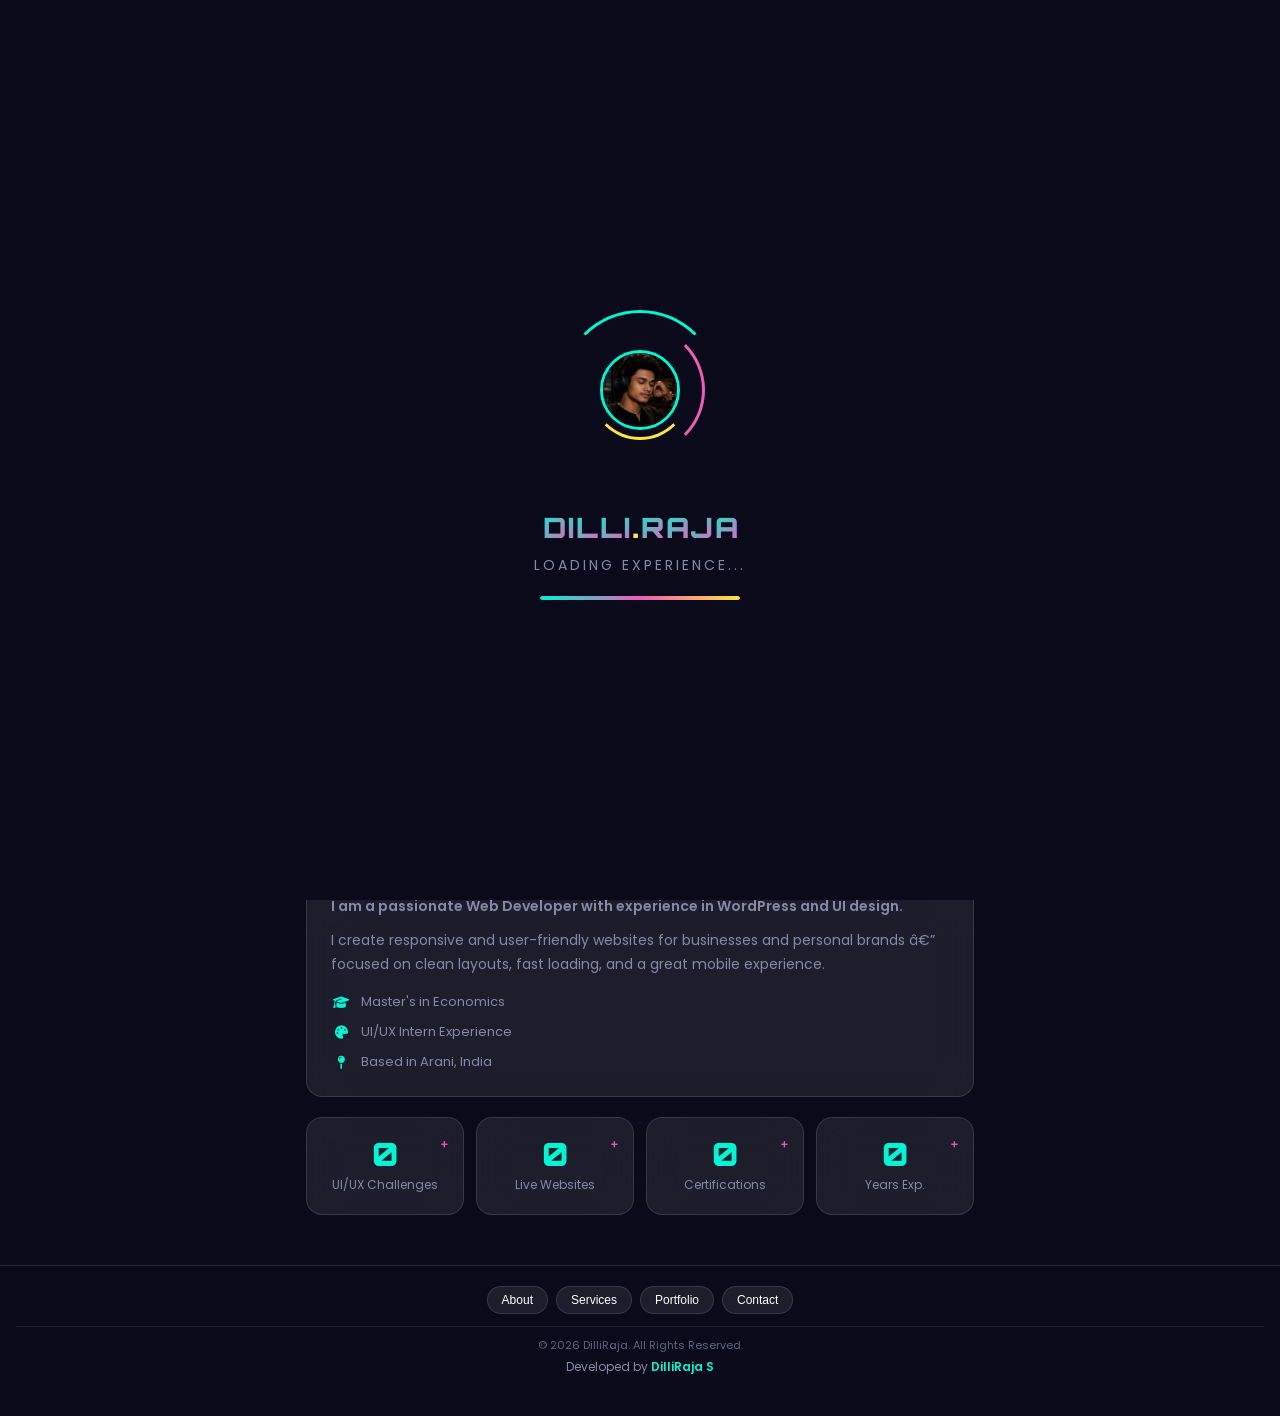
==== commit 73c74153: "Extract website files" ====
--- a/model/index.html
+++ b/model/index.html
@@ -1,12 +1,12 @@
-<!DOCTYPE html>
+﻿<!DOCTYPE html>
 <html lang="en">
 <head>
     <meta charset="UTF-8">
     <meta name="viewport" content="width=device-width, initial-scale=1.0, maximum-scale=1.0, user-scalable=no">
     <title>DilliRaja S - Web Developer</title>
-    <link rel="stylesheet" href="css/style.css">
     <link rel="stylesheet" href="https://cdnjs.cloudflare.com/ajax/libs/font-awesome/6.5.0/css/all.min.css">
     <link href="https://fonts.googleapis.com/css2?family=Poppins:wght@300;400;500;600;700;800;900&family=Orbitron:wght@400;700;900&display=swap" rel="stylesheet">
+    <link rel="stylesheet" href="css/style.css">
 </head>
 <body>
 
@@ -33,65 +33,6 @@
     </div>
 </div>
 
-<!-- ==================== SOUND TOGGLE ==================== -->
-<button id="sound-toggle" class="sound-toggle" title="Toggle Sound">
-    <i class="fas fa-volume-up"></i>
-</button>
-
-<!-- ==================== THEME TOGGLE ==================== -->
-<button id="theme-toggle" class="theme-toggle" title="Toggle Theme">
-    <i class="fas fa-moon"></i>
-</button>
-
-<!-- ==================== COLOR PICKER ==================== -->
-<button id="color-picker-btn" class="color-picker-btn" title="Change Theme Color">
-    <i class="fas fa-palette"></i>
-</button>
-<div id="color-panel" class="color-panel">
-    <div class="color-panel-header">
-        <h3>Theme Colors</h3>
-        <button onclick="closeColorPanel()"><i class="fas fa-times"></i></button>
-    </div>
-    <div class="color-panel-grid">
-        <button class="color-swatch" data-color="teal" style="--sw1:#00f5d4;--sw2:#00bbf9;" title="Teal Blue">
-            <span class="swatch-mix"><i></i><i></i></span><span>Teal Blue</span>
-        </button>
-        <button class="color-swatch" data-color="neon" style="--sw1:#00ff88;--sw2:#00cc66;" title="Neon Green">
-            <span class="swatch-mix"><i></i><i></i></span><span>Neon Green</span>
-        </button>
-        <button class="color-swatch" data-color="purple" style="--sw1:#a855f7;--sw2:#6d28d9;" title="Purple">
-            <span class="swatch-mix"><i></i><i></i></span><span>Purple</span>
-        </button>
-        <button class="color-swatch" data-color="pink" style="--sw1:#f15bb5;--sw2:#ff6b9d;" title="Pink">
-            <span class="swatch-mix"><i></i><i></i></span><span>Pink</span>
-        </button>
-        <button class="color-swatch" data-color="orange" style="--sw1:#ff8800;--sw2:#ff5500;" title="Orange">
-            <span class="swatch-mix"><i></i><i></i></span><span>Orange</span>
-        </button>
-        <button class="color-swatch" data-color="red" style="--sw1:#ff4444;--sw2:#cc0000;" title="Red">
-            <span class="swatch-mix"><i></i><i></i></span><span>Red</span>
-        </button>
-        <button class="color-swatch" data-color="gold" style="--sw1:#ffd700;--sw2:#ffaa00;" title="Gold">
-            <span class="swatch-mix"><i></i><i></i></span><span>Gold</span>
-        </button>
-        <button class="color-swatch" data-color="ocean" style="--sw1:#0ea5e9;--sw2:#0284c7;" title="Ocean Blue">
-            <span class="swatch-mix"><i></i><i></i></span><span>Ocean</span>
-        </button>
-        <button class="color-swatch" data-color="mint" style="--sw1:#34d399;--sw2:#10b981;" title="Mint">
-            <span class="swatch-mix"><i></i><i></i></span><span>Mint</span>
-        </button>
-        <button class="color-swatch" data-color="coral" style="--sw1:#fb7185;--sw2:#e11d48;" title="Coral">
-            <span class="swatch-mix"><i></i><i></i></span><span>Coral</span>
-        </button>
-        <button class="color-swatch" data-color="lavender" style="--sw1:#c084fc;--sw2:#a855f7;" title="Lavender">
-            <span class="swatch-mix"><i></i><i></i></span><span>Lavender</span>
-        </button>
-        <button class="color-swatch" data-color="sunset" style="--sw1:#f97316;--sw2:#ec4899;" title="Sunset Mix">
-            <span class="swatch-mix"><i></i><i></i></span><span>Sunset</span>
-        </button>
-    </div>
-</div>
-
 <!-- ==================== LIGHTBOX ==================== -->
 <div id="lightbox" class="lightbox" onclick="closeLightbox()">
     <button class="lightbox-close" onclick="closeLightbox()"><i class="fas fa-times"></i></button>
@@ -113,7 +54,7 @@
             <button class="btn-icon back-btn" id="btn-back" title="Back" style="display:none;">
                 <i class="fas fa-arrow-left"></i>
             </button>
-            <button class="btn-icon whatsapp-btn" title="WhatsApp" onclick="window.open('https://wa.me/9500388259','_blank')">
+            <button class="btn-icon whatsapp-btn" title="WhatsApp" onclick="window.open('https://wa.me/919500388259','_blank')">
                 <i class="fab fa-whatsapp"></i>
             </button>
         </div>
@@ -124,9 +65,69 @@
             <button class="btn-icon category-btn" id="btn-categories" title="Categories">
                 <i class="fas fa-th-large"></i>
             </button>
-            <button class="btn-icon next-btn" id="btn-next" title="Next Section">
-                <i class="fas fa-chevron-down"></i>
-            </button>
+            <div class="settings-wrapper">
+                <button class="btn-icon settings-btn" id="settings-btn" title="Settings">
+                    <i class="fas fa-cog"></i>
+                </button>
+                <div id="settings-panel" class="settings-panel">
+                    <button class="settings-item" id="sound-toggle" title="Toggle Sound">
+                        <i class="fas fa-volume-up"></i>
+                        <span>Sound</span>
+                    </button>
+                    <button class="settings-item" id="theme-toggle" title="Toggle Theme">
+                        <i class="fas fa-moon"></i>
+                        <span>Theme</span>
+                    </button>
+                    <button class="settings-item" id="color-picker-btn" title="Change Color">
+                        <i class="fas fa-palette"></i>
+                        <span>Color</span>
+                    </button>
+                </div>
+            </div>
+            <div id="color-panel" class="color-panel">
+                <div class="color-panel-header">
+                    <h3>Theme Colors</h3>
+                    <button onclick="closeColorPanel()"><i class="fas fa-times"></i></button>
+                </div>
+                <div class="color-panel-grid">
+                    <button class="color-swatch" data-color="teal" style="--sw1:#00f5d4;--sw2:#00bbf9;" title="Teal Blue">
+                        <span class="swatch-mix"><i></i><i></i></span><span>Teal Blue</span>
+                    </button>
+                    <button class="color-swatch" data-color="neon" style="--sw1:#00ff88;--sw2:#00cc66;" title="Neon Green">
+                        <span class="swatch-mix"><i></i><i></i></span><span>Neon Green</span>
+                    </button>
+                    <button class="color-swatch" data-color="purple" style="--sw1:#a855f7;--sw2:#6d28d9;" title="Purple">
+                        <span class="swatch-mix"><i></i><i></i></span><span>Purple</span>
+                    </button>
+                    <button class="color-swatch" data-color="pink" style="--sw1:#f15bb5;--sw2:#ff6b9d;" title="Pink">
+                        <span class="swatch-mix"><i></i><i></i></span><span>Pink</span>
+                    </button>
+                    <button class="color-swatch" data-color="orange" style="--sw1:#ff8800;--sw2:#ff5500;" title="Orange">
+                        <span class="swatch-mix"><i></i><i></i></span><span>Orange</span>
+                    </button>
+                    <button class="color-swatch" data-color="red" style="--sw1:#ff4444;--sw2:#cc0000;" title="Red">
+                        <span class="swatch-mix"><i></i><i></i></span><span>Red</span>
+                    </button>
+                    <button class="color-swatch" data-color="gold" style="--sw1:#ffd700;--sw2:#ffaa00;" title="Gold">
+                        <span class="swatch-mix"><i></i><i></i></span><span>Gold</span>
+                    </button>
+                    <button class="color-swatch" data-color="ocean" style="--sw1:#0ea5e9;--sw2:#0284c7;" title="Ocean Blue">
+                        <span class="swatch-mix"><i></i><i></i></span><span>Ocean</span>
+                    </button>
+                    <button class="color-swatch" data-color="mint" style="--sw1:#34d399;--sw2:#10b981;" title="Mint">
+                        <span class="swatch-mix"><i></i><i></i></span><span>Mint</span>
+                    </button>
+                    <button class="color-swatch" data-color="coral" style="--sw1:#fb7185;--sw2:#e11d48;" title="Coral">
+                        <span class="swatch-mix"><i></i><i></i></span><span>Coral</span>
+                    </button>
+                    <button class="color-swatch" data-color="lavender" style="--sw1:#c084fc;--sw2:#a855f7;" title="Lavender">
+                        <span class="swatch-mix"><i></i><i></i></span><span>Lavender</span>
+                    </button>
+                    <button class="color-swatch" data-color="sunset" style="--sw1:#f97316;--sw2:#ec4899;" title="Sunset Mix">
+                        <span class="swatch-mix"><i></i><i></i></span><span>Sunset</span>
+                    </button>
+                </div>
+            </div>
         </div>
     </header>
 
@@ -200,7 +201,7 @@
             <div class="story-card glass-card">
                 <div class="story-text">
                     <p class="story-highlight">I am a passionate Web Developer with experience in WordPress and UI design.</p>
-                    <p>I create responsive and user-friendly websites for businesses and personal brands — focused on clean layouts, fast loading, and a great mobile experience.</p>
+                    <p>I create responsive and user-friendly websites for businesses and personal brands â€” focused on clean layouts, fast loading, and a great mobile experience.</p>
                 </div>
                 <div class="story-details">
                     <div class="story-item"><i class="fas fa-graduation-cap"></i> Master's in Economics</div>
@@ -241,9 +242,8 @@
             <button onclick="navigateTo('portfolio')">Portfolio</button>
             <button onclick="navigateTo('contact')">Contact</button>
         </div>
-        <div class="footer-contact">
-            <a href="tel:+9500388259"><i class="fas fa-phone"></i> 9500388259</a>
-            <a href="mailto:dilliraja20et03@gmail.com"><i class="fas fa-envelope"></i> Email</a>
+        <div class="footer-copyright">
+            &copy; 2026 DilliRaja. All Rights Reserved.
         </div>
         <div class="footer-developer">
             Developed by <span class="developer-name" id="developer-link">DilliRaja S</span>
@@ -318,7 +318,7 @@
             <h2 class="page-title">About Me</h2>
         </div>
         <div class="header-right">
-            <button class="btn-icon" onclick="window.open('https://wa.me/9500388259','_blank')">
+            <button class="btn-icon" onclick="window.open('https://wa.me/919500388259','_blank')">
                 <i class="fab fa-whatsapp"></i>
             </button>
         </div>
@@ -337,7 +337,7 @@
         <div class="about-story glass-card">
             <h3><i class="fas fa-book-open"></i> My Story</h3>
             <p>I am a passionate Web Developer with experience in WordPress and UI design.</p>
-            <p>I create responsive and user-friendly websites for businesses and personal brands — focused on clean layouts, fast loading, and a great mobile experience.</p>
+            <p>I create responsive and user-friendly websites for businesses and personal brands â€” focused on clean layouts, fast loading, and a great mobile experience.</p>
             <div class="about-details">
                 <div class="about-detail-item"><i class="fas fa-graduation-cap"></i><span>Master's in Economics</span></div>
                 <div class="about-detail-item"><i class="fas fa-palette"></i><span>UI/UX Intern Experience</span></div>
@@ -381,7 +381,7 @@
             <h2 class="page-title">Services</h2>
         </div>
         <div class="header-right">
-            <button class="btn-icon" onclick="window.open('https://wa.me/9500388259','_blank')">
+            <button class="btn-icon" onclick="window.open('https://wa.me/919500388259','_blank')">
                 <i class="fab fa-whatsapp"></i>
             </button>
         </div>
@@ -440,8 +440,8 @@
                 <div class="sub-service">
                     <h4><i class="fas fa-file-code"></i> Static Website</h4>
                     <p>Clean, fast-loading static websites perfect for portfolios and landing pages.</p>
-                    <a href="https://dillistudio.github.io/dilliraja/" target="_blank" class="demo-link game-hover">
-                        <i class="fas fa-external-link-alt"></i> View Demo - ₹300 Website
+                    <a href="https://dillistudio.github.io/demo/" target="_blank" class="demo-link game-hover">
+                        <i class="fas fa-external-link-alt"></i> View Demo - â‚¹300 Website
                     </a>
                 </div>
                 <div class="sub-service">
@@ -522,63 +522,63 @@
                 <div class="pricing-grid">
                     <div class="pricing-card glass-card">
                         <div class="pricing-badge">Basic</div>
-                        <div class="pricing-price">₹300</div>
+                        <div class="pricing-price">â‚¹300</div>
                         <p>Mini Website with Free Domain</p>
                         <span class="pricing-note">One Time Payment</span>
                     </div>
                     <div class="pricing-card glass-card">
                         <div class="pricing-badge">Plus</div>
-                        <div class="pricing-price">₹500</div>
+                        <div class="pricing-price">â‚¹500</div>
                         <p>Custom Design Website</p>
                     </div>
                     <div class="pricing-card glass-card">
                         <div class="pricing-badge">Static</div>
-                        <div class="pricing-price">₹1,200</div>
+                        <div class="pricing-price">â‚¹1,200</div>
                         <p>Static Website</p>
                     </div>
                     <div class="pricing-card glass-card">
                         <div class="pricing-badge">Static+</div>
-                        <div class="pricing-price">₹3,000</div>
+                        <div class="pricing-price">â‚¹3,000</div>
                         <p>Static + Own Domain</p>
                     </div>
                     <div class="pricing-card glass-card">
                         <div class="pricing-badge">Custom</div>
-                        <div class="pricing-price">₹5,000</div>
+                        <div class="pricing-price">â‚¹5,000</div>
                         <p>Static + Custom Design</p>
                     </div>
                     <div class="pricing-card glass-card">
                         <div class="pricing-badge">E-Commerce</div>
-                        <div class="pricing-price">₹5,000</div>
+                        <div class="pricing-price">â‚¹5,000</div>
                         <p>E-Commerce Website</p>
                     </div>
                     <div class="pricing-card glass-card">
                         <div class="pricing-badge">E-Com+</div>
-                        <div class="pricing-price">₹7,000</div>
+                        <div class="pricing-price">â‚¹7,000</div>
                         <p>E-Commerce + Admin Panel</p>
                     </div>
                     <div class="pricing-card glass-card featured">
                         <div class="pricing-badge">Premium</div>
-                        <div class="pricing-price">₹10,000</div>
+                        <div class="pricing-price">â‚¹10,000</div>
                         <p>E-Com + Custom + Admin + Domain</p>
                     </div>
                     <div class="pricing-card glass-card">
                         <div class="pricing-badge">Advanced</div>
-                        <div class="pricing-price">₹10,000</div>
+                        <div class="pricing-price">â‚¹10,000</div>
                         <p>Advanced Website</p>
                     </div>
                     <div class="pricing-card glass-card">
                         <div class="pricing-badge">Advanced+</div>
-                        <div class="pricing-price">₹12,000</div>
+                        <div class="pricing-price">â‚¹12,000</div>
                         <p>Advanced + Own Domain</p>
                     </div>
                     <div class="pricing-card glass-card featured">
                         <div class="pricing-badge">Pro</div>
-                        <div class="pricing-price">₹15,000</div>
+                        <div class="pricing-price">â‚¹15,000</div>
                         <p>Advanced + Domain + Admin + Email + Custom</p>
                     </div>
                     <div class="pricing-card glass-card">
                         <div class="pricing-badge">Enterprise</div>
-                        <div class="pricing-price">₹20,000+</div>
+                        <div class="pricing-price">â‚¹20,000+</div>
                         <p>More Products & Solutions</p>
                     </div>
                 </div>
@@ -599,7 +599,7 @@
             <h2 class="page-title">Portfolio</h2>
         </div>
         <div class="header-right">
-            <button class="btn-icon" onclick="window.open('https://wa.me/9500388259','_blank')">
+            <button class="btn-icon" onclick="window.open('https://wa.me/919500388259','_blank')">
                 <i class="fab fa-whatsapp"></i>
             </button>
         </div>
@@ -618,12 +618,12 @@
                     </div>
                 </div>
             </div>
-            <a href="https://dillistudio.github.io/dilliraja/" target="_blank" class="portfolio-card glass-card game-hover">
+            <a href="https://dillistudio.github.io/demo/" target="_blank" class="portfolio-card glass-card game-hover">
                 <div class="portfolio-img" style="background: linear-gradient(135deg, #00f5d4, #00bbf9);">
                     <i class="fas fa-mobile-alt"></i>
                 </div>
                 <div class="portfolio-info">
-                    <h3>Mini Website - ₹300</h3>
+                    <h3>Mini Website - â‚¹300</h3>
                     <p>Responsive mini website with free domain</p>
                     <span class="demo-badge"><i class="fas fa-external-link-alt"></i> Live Demo</span>
                 </div>
@@ -633,7 +633,7 @@
                     <i class="fas fa-globe"></i>
                 </div>
                 <div class="portfolio-info">
-                    <h3>Static Website - ₹1,200</h3>
+                    <h3>Static Website - â‚¹1,200</h3>
                     <p>Professional static website</p>
                     <span class="demo-badge"><i class="fas fa-external-link-alt"></i> Live Demo</span>
                 </div>
@@ -643,7 +643,7 @@
                     <i class="fas fa-server"></i>
                 </div>
                 <div class="portfolio-info">
-                    <h3>5 Page Static - ₹5,000</h3>
+                    <h3>5 Page Static - â‚¹5,000</h3>
                     <p>Static website with own domain</p>
                     <span class="demo-badge"><i class="fas fa-external-link-alt"></i> Live Demo</span>
                 </div>
@@ -653,7 +653,7 @@
                     <i class="fas fa-shopping-cart"></i>
                 </div>
                 <div class="portfolio-info">
-                    <h3>E-Commerce Site - ₹7,000</h3>
+                    <h3>E-Commerce Site - â‚¹7,000</h3>
                     <p>Dynamic e-commerce with own domain</p>
                     <span class="demo-badge"><i class="fas fa-external-link-alt"></i> Live Demo</span>
                 </div>
@@ -748,7 +748,7 @@
                 </div>
                 <i class="fas fa-external-link-alt social-arrow"></i>
             </a>
-            <a href="https://dillistudio.github.io/dilliraja/" target="_blank" class="social-card glass-card game-hover" style="--social-color: #00f5d4;">
+            <a href="https://dillistudio.github.io/demo/" target="_blank" class="social-card glass-card game-hover" style="--social-color: #00f5d4;">
                 <div class="social-icon"><i class="fas fa-globe"></i></div>
                 <div class="social-info">
                     <h3>Portfolio</h3>
@@ -791,7 +791,7 @@
     </header>
     <section class="section contact-page">
         <div class="contact-cards">
-            <a href="tel:+9500388259" class="contact-card glass-card game-hover">
+            <a href="tel:+919500388259" class="contact-card glass-card game-hover">
                 <div class="contact-icon"><i class="fas fa-phone-alt"></i></div>
                 <h3>Phone</h3>
                 <p>+91 9500388259</p>
@@ -801,7 +801,7 @@
                 <h3>Email</h3>
                 <p>dilliraja20et03@gmail.com</p>
             </a>
-            <div class="contact-card glass-card game-hover" onclick="window.open('https://wa.me/9500388259','_blank')">
+            <div class="contact-card glass-card game-hover" onclick="window.open('https://wa.me/919500388259','_blank')">
                 <div class="contact-icon" style="background: #25D366;"><i class="fab fa-whatsapp"></i></div>
                 <h3>WhatsApp</h3>
                 <p>Chat with me</p>
@@ -856,8 +856,8 @@
         <div class="whatsapp-book glass-card">
             <h3><i class="fab fa-whatsapp"></i> Book via WhatsApp</h3>
             <p>Quick booking for website development</p>
-            <a href="https://wa.me/9500388259?text=Hi%20DilliRaja!%20I%20want%20to%20book%20a%20website." target="_blank" class="btn-whatsapp game-hover">
-                <i class="fab fa-whatsapp"></i> Book Now - 9500388259
+            <a href="https://wa.me/919500388259?text=Hi%20DilliRaja!%20I%20want%20to%20book%20a%20website." target="_blank" class="btn-whatsapp game-hover">
+                <i class="fab fa-whatsapp"></i> Book Now - +91 9500388259
             </a>
         </div>
     </section>
@@ -894,18 +894,18 @@
                 <label><i class="fas fa-concierge-bell"></i> Select Service</label>
                 <select id="form-service" required>
                     <option value="">-- Select a Plan --</option>
-                    <option value="300">₹300 - Mini Website with Free Domain (One Time)</option>
-                    <option value="500">₹500 - Plus Custom Design</option>
-                    <option value="1000">₹1,000 - Static Website</option>
-                    <option value="3000">₹3,000 - Static + Own Domain</option>
-                    <option value="5000">₹5,000 - Static + Custom Design</option>
-                    <option value="5000-ecom">₹5,000 - E-Commerce Website</option>
-                    <option value="7000">₹7,000 - E-Commerce + Admin Panel</option>
-                    <option value="10000-ecom">₹10,000 - E-Com + Custom + Admin + Domain</option>
-                    <option value="10000-adv">₹10,000 - Advanced Website</option>
-                    <option value="12000">₹12,000 - Advanced + Own Domain</option>
-                    <option value="15000">₹15,000 - Advanced + Domain + Admin + Email + Custom</option>
-                    <option value="20000">₹20,000+ - More Products</option>
+                    <option value="300">â‚¹300 - Mini Website with Free Domain (One Time)</option>
+                    <option value="500">â‚¹500 - Plus Custom Design</option>
+                    <option value="1000">â‚¹1,000 - Static Website</option>
+                    <option value="3000">â‚¹3,000 - Static + Own Domain</option>
+                    <option value="5000">â‚¹5,000 - Static + Custom Design</option>
+                    <option value="5000-ecom">â‚¹5,000 - E-Commerce Website</option>
+                    <option value="7000">â‚¹7,000 - E-Commerce + Admin Panel</option>
+                    <option value="10000-ecom">â‚¹10,000 - E-Com + Custom + Admin + Domain</option>
+                    <option value="10000-adv">â‚¹10,000 - Advanced Website</option>
+                    <option value="12000">â‚¹12,000 - Advanced + Own Domain</option>
+                    <option value="15000">â‚¹15,000 - Advanced + Domain + Admin + Email + Custom</option>
+                    <option value="20000">â‚¹20,000+ - More Products</option>
                 </select>
             </div>
             <div class="form-group">
@@ -922,6 +922,5 @@
 <!-- ==================== TOAST NOTIFICATION ==================== -->
 <div id="toast" class="toast"></div>
 
-<script src="js/script.js"></script>
-</body>
+<script src="js/script.js"></script></body>
 </html>
--- a/model/css/style.css
+++ b/model/css/style.css
@@ -43,6 +43,8 @@
     min-height: 100vh;
     overflow-x: hidden;
     -webkit-tap-highlight-color: transparent;
+    -webkit-overflow-scrolling: touch;
+    touch-action: pan-y;
 }
 
 /* ==================== PARTICLES CANVAS ==================== */
@@ -213,6 +215,10 @@
     overflow: hidden;
 }
 
+body.light-theme .loading-bar {
+    background: rgba(0, 0, 0, 0.1);
+}
+
 .loading-bar-fill {
     height: 100%;
     width: 0%;
@@ -228,110 +234,87 @@
     100% { width: 100%; }
 }
 
-/* ==================== SOUND TOGGLE ==================== */
-.sound-toggle {
-    position: fixed;
-    bottom: 20px;
-    right: 20px;
-    width: 44px;
-    height: 44px;
-    border-radius: 50%;
-    background: var(--glass);
-    backdrop-filter: blur(20px);
-    border: 1px solid var(--glass-border);
-    color: var(--primary);
-    font-size: 18px;
-    cursor: pointer;
-    z-index: 9999;
-    transition: var(--transition);
-    display: flex;
-    align-items: center;
-    justify-content: center;
-}
-
-.sound-toggle:hover {
-    background: var(--primary);
-    color: var(--bg-dark);
-    transform: scale(1.1);
-}
-
-.sound-toggle.muted i::before {
-    content: "\f6a9";
-}
-
-/* ==================== THEME TOGGLE ==================== */
-.theme-toggle {
-    position: fixed;
-    bottom: 74px;
-    right: 20px;
-    width: 44px;
-    height: 44px;
-    border-radius: 50%;
-    background: var(--glass);
-    backdrop-filter: blur(20px);
-    border: 1px solid var(--glass-border);
-    color: var(--secondary);
-    font-size: 18px;
-    cursor: pointer;
-    z-index: 9999;
-    transition: var(--transition);
-    display: flex;
-    align-items: center;
-    justify-content: center;
-}
-
-.theme-toggle:hover {
-    background: var(--secondary);
-    color: var(--bg-dark);
-    transform: scale(1.1);
-}
-
-body.light-theme .theme-toggle i::before {
-    content: "\f186";
-}
-
-/* ==================== COLOR PICKER ==================== */
-.color-picker-btn {
-    position: fixed;
-    bottom: 128px;
-    right: 20px;
-    width: 44px;
-    height: 44px;
-    border-radius: 50%;
-    background: var(--glass);
-    backdrop-filter: blur(20px);
-    border: 1px solid var(--glass-border);
-    color: var(--accent);
-    font-size: 18px;
-    cursor: pointer;
-    z-index: 9999;
-    transition: var(--transition);
-    display: flex;
-    align-items: center;
-    justify-content: center;
-}
-
-.color-picker-btn:hover {
-    background: var(--accent);
-    color: white;
-    transform: scale(1.1) rotate(20deg);
-}
-
-.color-panel {
-    position: fixed;
-    bottom: 180px;
-    right: 20px;
-    width: 240px;
+/* ==================== SETTINGS PANEL ==================== */
+.settings-wrapper {
+    position: relative;
+}
+
+.settings-panel {
+    position: absolute;
+    top: 46px;
+    right: 0;
     background: rgba(15, 15, 35, 0.95);
     backdrop-filter: blur(30px);
     -webkit-backdrop-filter: blur(30px);
     border: 1px solid var(--glass-border);
-    border-radius: 18px;
-    padding: 16px;
-    z-index: 10000;
+    border-radius: 14px;
+    padding: 6px;
+    z-index: 10002;
     display: none;
-    animation: panelSlideUp 0.3s ease;
-    box-shadow: 0 15px 40px rgba(0, 0, 0, 0.5);
+    animation: panelSlideUp 0.2s ease;
+    box-shadow: 0 10px 30px rgba(0, 0, 0, 0.4);
+    min-width: 140px;
+}
+
+body.light-theme .settings-panel {
+    background: rgba(255, 255, 255, 0.95);
+    box-shadow: 0 10px 30px rgba(0, 0, 0, 0.15);
+}
+
+.settings-panel.active {
+    display: block;
+}
+
+.settings-item {
+    display: flex;
+    align-items: center;
+    gap: 10px;
+    width: 100%;
+    padding: 10px 14px;
+    border: none;
+    border-radius: 10px;
+    background: transparent;
+    color: var(--text);
+    font-family: 'Poppins', sans-serif;
+    font-size: 13px;
+    cursor: pointer;
+    transition: background 0.2s ease, color 0.2s ease;
+}
+
+.settings-item:hover {
+    background: var(--glass);
+}
+
+.settings-item i {
+    width: 18px;
+    text-align: center;
+    font-size: 14px;
+}
+
+.settings-item:nth-child(1) i { color: var(--primary); }
+.settings-item:nth-child(2) i { color: var(--secondary); }
+.settings-item:nth-child(3) i { color: var(--accent); }
+
+.settings-item.muted i {
+    opacity: 0.4;
+}
+
+/* ==================== COLOR PANEL ==================== */
+.color-panel {
+    position: absolute;
+    top: 46px;
+    right: 0;
+    width: 220px;
+    background: rgba(15, 15, 35, 0.95);
+    backdrop-filter: blur(30px);
+    -webkit-backdrop-filter: blur(30px);
+    border: 1px solid var(--glass-border);
+    border-radius: 14px;
+    padding: 14px;
+    z-index: 10003;
+    display: none;
+    animation: panelSlideUp 0.2s ease;
+    box-shadow: 0 10px 30px rgba(0, 0, 0, 0.4);
 }
 
 body.light-theme .color-panel {
@@ -597,7 +580,6 @@
 /* ==================== GAME HOVER EFFECT ==================== */
 .game-hover {
     position: relative;
-    overflow: hidden;
     cursor: pointer;
 }
 
@@ -635,6 +617,8 @@
     position: relative;
     z-index: 1;
     animation: pageEnter 0.5s ease;
+    -webkit-overflow-scrolling: touch;
+    touch-action: pan-y;
 }
 
 .page.active {
@@ -642,14 +626,8 @@
 }
 
 @keyframes pageEnter {
-    from {
-        opacity: 0;
-        transform: translateX(30px);
-    }
-    to {
-        opacity: 1;
-        transform: translateX(0);
-    }
+    from { opacity: 0; transform: translateX(30px); }
+    to { opacity: 1; transform: translateX(0); }
 }
 
 .section {
@@ -674,12 +652,18 @@
     -webkit-backdrop-filter: blur(20px);
     border-bottom: 1px solid var(--glass-border);
     z-index: 1000;
+    transition: var(--transition);
+}
+
+body.light-theme .header {
+    background: rgba(255, 255, 255, 0.9);
+    border-bottom: 1px solid rgba(0, 0, 0, 0.1);
 }
 
 .header-left,
 .header-right {
     display: flex;
-    gap: 8px;
+    gap: 6px;
     min-width: 90px;
 }
 
@@ -728,46 +712,6 @@
     color: white;
 }
 
-.logo-box {
-    position: relative;
-    width: 48px;
-    height: 48px;
-    background: linear-gradient(135deg, var(--primary), var(--accent));
-    border-radius: 14px;
-    display: flex;
-    align-items: center;
-    justify-content: center;
-    animation: logo-float 3s ease-in-out infinite;
-}
-
-.logo-text {
-    font-family: 'Orbitron', sans-serif;
-    font-weight: 900;
-    font-size: 18px;
-    color: var(--bg-dark);
-}
-
-.logo-glow {
-    position: absolute;
-    width: 100%;
-    height: 100%;
-    border-radius: 14px;
-    background: linear-gradient(135deg, var(--primary), var(--accent));
-    filter: blur(15px);
-    opacity: 0.4;
-    animation: logo-glow-pulse 2s ease-in-out infinite;
-}
-
-@keyframes logo-float {
-    0%, 100% { transform: translateY(0); }
-    50% { transform: translateY(-3px); }
-}
-
-@keyframes logo-glow-pulse {
-    0%, 100% { opacity: 0.3; transform: scale(1); }
-    50% { opacity: 0.5; transform: scale(1.1); }
-}
-
 .page-title {
     font-family: 'Orbitron', sans-serif;
     font-size: 16px;
@@ -814,9 +758,12 @@
     stroke-width: 4;
 }
 
+body.light-theme .ring-bg {
+    stroke: rgba(0, 0, 0, 0.1);
+}
+
 .ring-progress {
     fill: none;
-    stroke: url(#ring-gradient);
     stroke: var(--primary);
     stroke-width: 4;
     stroke-linecap: round;
@@ -849,14 +796,8 @@
 }
 
 @keyframes profile-appear {
-    from {
-        transform: scale(0) rotate(-180deg);
-        opacity: 0;
-    }
-    to {
-        transform: scale(1) rotate(0);
-        opacity: 1;
-    }
+    from { transform: scale(0) rotate(-180deg); opacity: 0; }
+    to { transform: scale(1) rotate(0); opacity: 1; }
 }
 
 .profile-status {
@@ -954,15 +895,14 @@
     backdrop-filter: blur(20px);
 }
 
+body.light-theme .curved-box {
+    background: linear-gradient(135deg, rgba(0, 200, 170, 0.15), rgba(200, 70, 150, 0.1));
+    border-color: rgba(0, 0, 0, 0.08);
+}
+
 @keyframes box-appear {
-    from {
-        opacity: 0;
-        transform: translateY(30px) scale(0.9);
-    }
-    to {
-        opacity: 1;
-        transform: translateY(0) scale(1);
-    }
+    from { opacity: 0; transform: translateY(30px) scale(0.9); }
+    to { opacity: 1; transform: translateY(0) scale(1); }
 }
 
 .curved-box-header {
@@ -980,20 +920,6 @@
 .curved-box-header h3 i {
     color: var(--secondary);
     margin-right: 6px;
-}
-
-.curved-box-close {
-    background: none;
-    border: none;
-    color: var(--text-muted);
-    font-size: 18px;
-    cursor: pointer;
-    transition: var(--transition);
-}
-
-.curved-box-close:hover {
-    color: var(--accent);
-    transform: rotate(90deg);
 }
 
 .curved-categories {
@@ -1389,7 +1315,6 @@
     margin-bottom: 16px;
 }
 
-/* Logo Showcase */
 .logo-showcase {
     display: grid;
     grid-template-columns: repeat(2, 1fr);
@@ -1438,7 +1363,6 @@
     line-height: 1.5;
 }
 
-/* Sub-services */
 .sub-service {
     padding: 16px;
     margin-bottom: 12px;
@@ -1485,7 +1409,6 @@
     box-shadow: 0 5px 20px rgba(0, 245, 212, 0.3);
 }
 
-/* Post Samples */
 .post-samples {
     display: grid;
     grid-template-columns: repeat(3, 1fr);
@@ -1514,7 +1437,6 @@
     color: var(--text-muted);
 }
 
-/* Social Media Features */
 .sm-features {
     display: grid;
     grid-template-columns: repeat(2, 1fr);
@@ -1540,7 +1462,6 @@
 .sm-feature:nth-child(3) i { color: #0A66C2; }
 .sm-feature:nth-child(4) i { color: #1DA1F2; }
 
-/* Pricing Grid */
 .pricing-grid {
     display: grid;
     grid-template-columns: repeat(2, 1fr);
@@ -1659,7 +1580,6 @@
     font-weight: 600;
 }
 
-/* Posts */
 .posts-section {
     margin-top: 30px;
 }
@@ -1822,7 +1742,6 @@
     color: var(--text-muted);
 }
 
-/* Save Contact */
 .save-contact-section,
 .whatsapp-book {
     padding: 24px;
@@ -2019,27 +1938,43 @@
 
 .footer-contact {
     margin-bottom: 12px;
+    display: flex;
+    flex-direction: column;
+    align-items: center;
+    gap: 8px;
 }
 
 .footer-contact a {
     color: var(--text-muted);
     text-decoration: none;
     font-size: 13px;
-    margin: 0 10px;
-    transition: var(--transition);
+    transition: var(--transition);
+    display: inline-flex;
+    align-items: center;
+    gap: 6px;
+}
+
+.footer-contact a i {
+    color: var(--primary);
 }
 
 .footer-contact a:hover {
     color: var(--primary);
 }
 
-.footer-contact a i {
-    margin-right: 4px;
-}
-
 .footer-developer {
     font-size: 12px;
     color: var(--text-muted);
+    margin-top: 4px;
+}
+
+.footer-copyright {
+    font-size: 11px;
+    color: var(--text-muted);
+    margin-top: 10px;
+    padding-top: 10px;
+    border-top: 1px solid var(--glass-border);
+    opacity: 0.7;
 }
 
 .developer-name {
@@ -2077,56 +2012,36 @@
 }
 
 /* ==================== SCROLLBAR ==================== */
-::-webkit-scrollbar {
-    width: 6px;
-}
-
-::-webkit-scrollbar-track {
-    background: var(--bg-dark);
-}
-
-::-webkit-scrollbar-thumb {
-    background: var(--primary);
-    border-radius: 3px;
-}
+::-webkit-scrollbar { width: 6px; }
+::-webkit-scrollbar-track { background: var(--bg-dark); }
+::-webkit-scrollbar-thumb { background: var(--primary); border-radius: 3px; }
+body.light-theme ::-webkit-scrollbar-track { background: #f0f2f5; }
+body.light-theme ::-webkit-scrollbar-thumb { background: var(--primary); }
 
 /* ==================== RESPONSIVE ==================== */
 @media (max-width: 400px) {
-    .hero-name {
-        font-size: 22px;
-    }
-
-    .logo-showcase {
-        grid-template-columns: 1fr;
-    }
-
-    .pricing-grid {
-        grid-template-columns: 1fr;
-    }
-
-    .pricing-card.featured {
-        grid-column: span 1;
-    }
-
-    .contact-cards {
-        grid-template-columns: 1fr;
-    }
-
-    .posts-grid {
-        grid-template-columns: repeat(2, 1fr);
-    }
+    .hero-name { font-size: 22px; }
+    .logo-showcase { grid-template-columns: 1fr; }
+    .pricing-grid { grid-template-columns: 1fr; }
+    .pricing-card.featured { grid-column: span 1; }
+    .contact-cards { grid-template-columns: 1fr; }
+    .posts-grid { grid-template-columns: repeat(2, 1fr); }
 }
 
 @media (min-width: 768px) {
-    .section {
-        max-width: 700px;
-    }
-
-    .categories-grid {
-        grid-template-columns: repeat(3, 1fr);
-    }
-
-    .stats-grid {
-        grid-template-columns: repeat(4, 1fr);
-    }
-}+    .section { max-width: 700px; }
+    .categories-grid { grid-template-columns: repeat(3, 1fr); }
+    .stats-grid { grid-template-columns: repeat(4, 1fr); }
+}
+
+/* ==================== MOBILE SETTINGS ==================== */
+@media (max-width: 480px) {
+    .header-right { gap: 4px; }
+    .category-btn, .settings-btn { width: 32px; height: 32px; font-size: 13px; border-radius: 8px; }
+    .settings-panel { top: 40px; right: 0; min-width: 130px; }
+    .settings-item { padding: 8px 12px; font-size: 12px; }
+    .color-panel { top: 40px; right: 0; width: 190px; padding: 10px; }
+    .color-panel-grid { gap: 5px; }
+    .swatch-mix { width: 24px; height: 24px; }
+    .color-swatch span:last-child { font-size: 7px; }
+}
